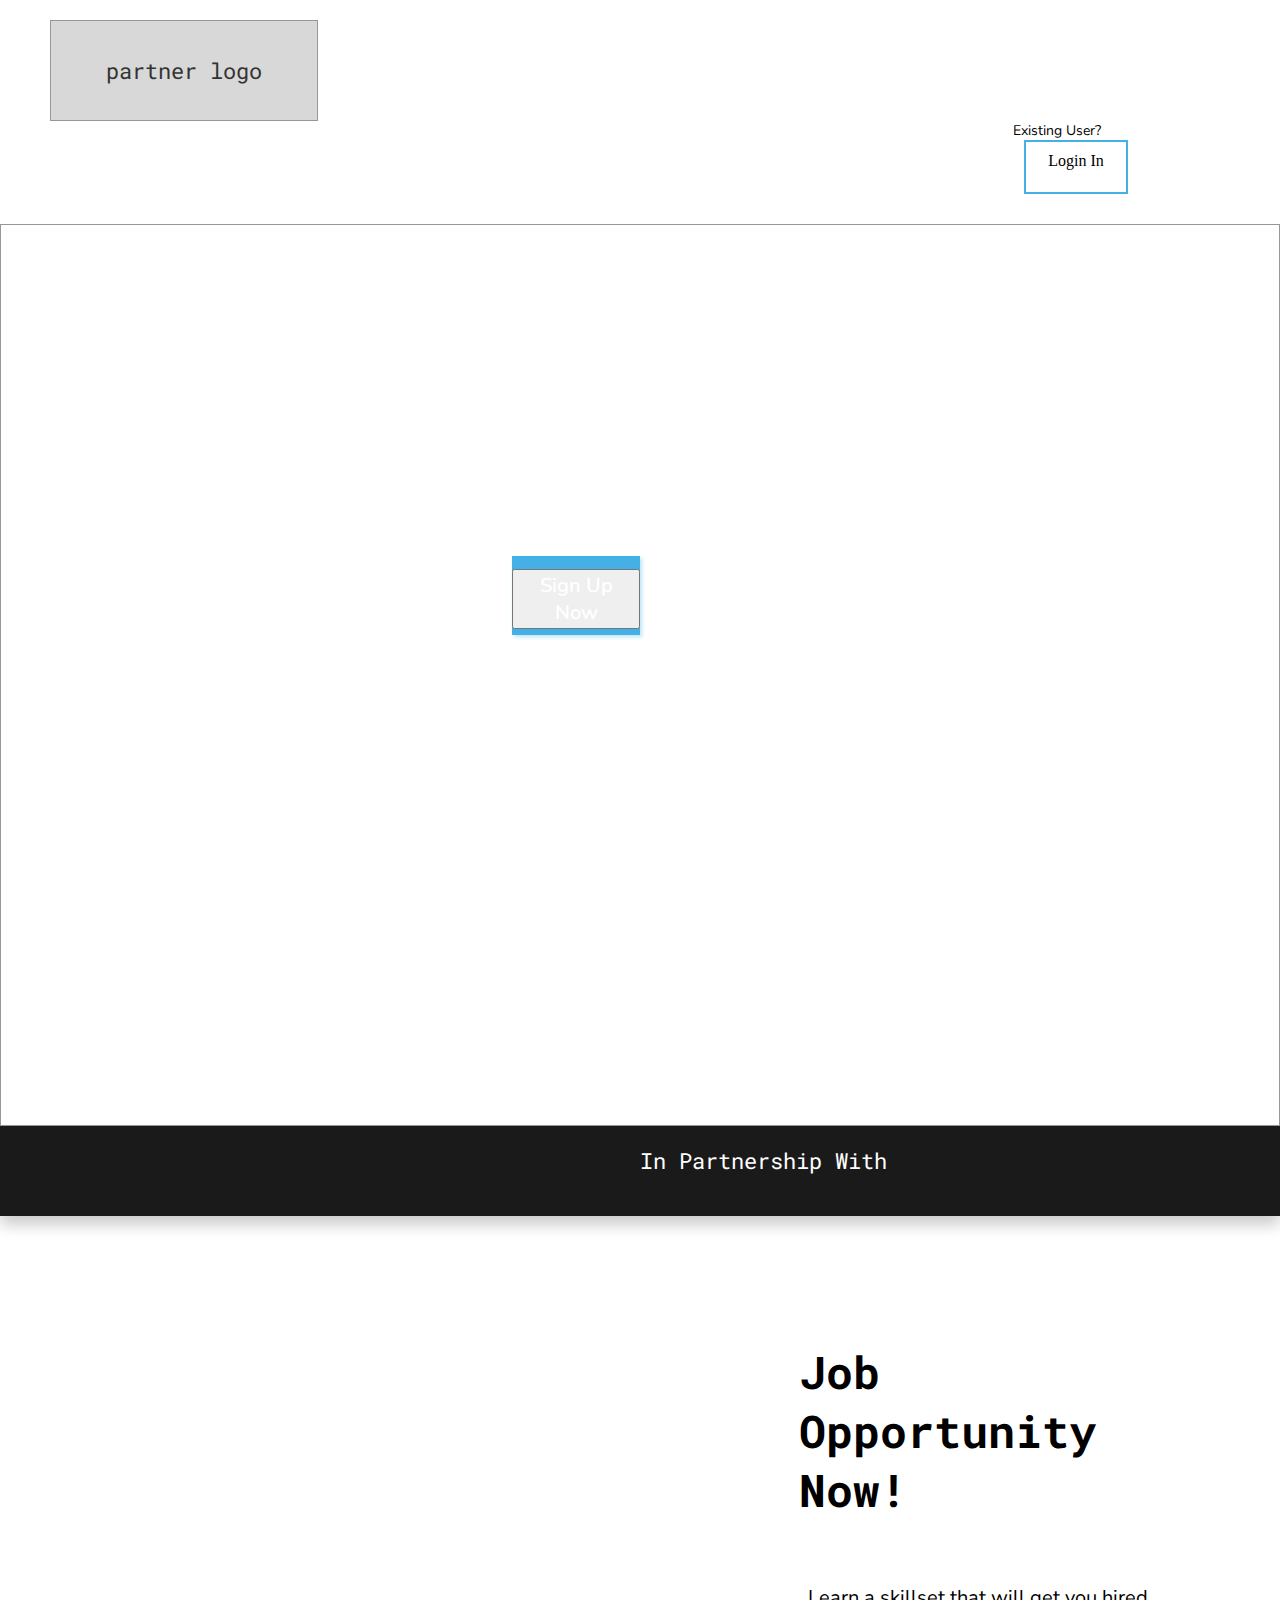
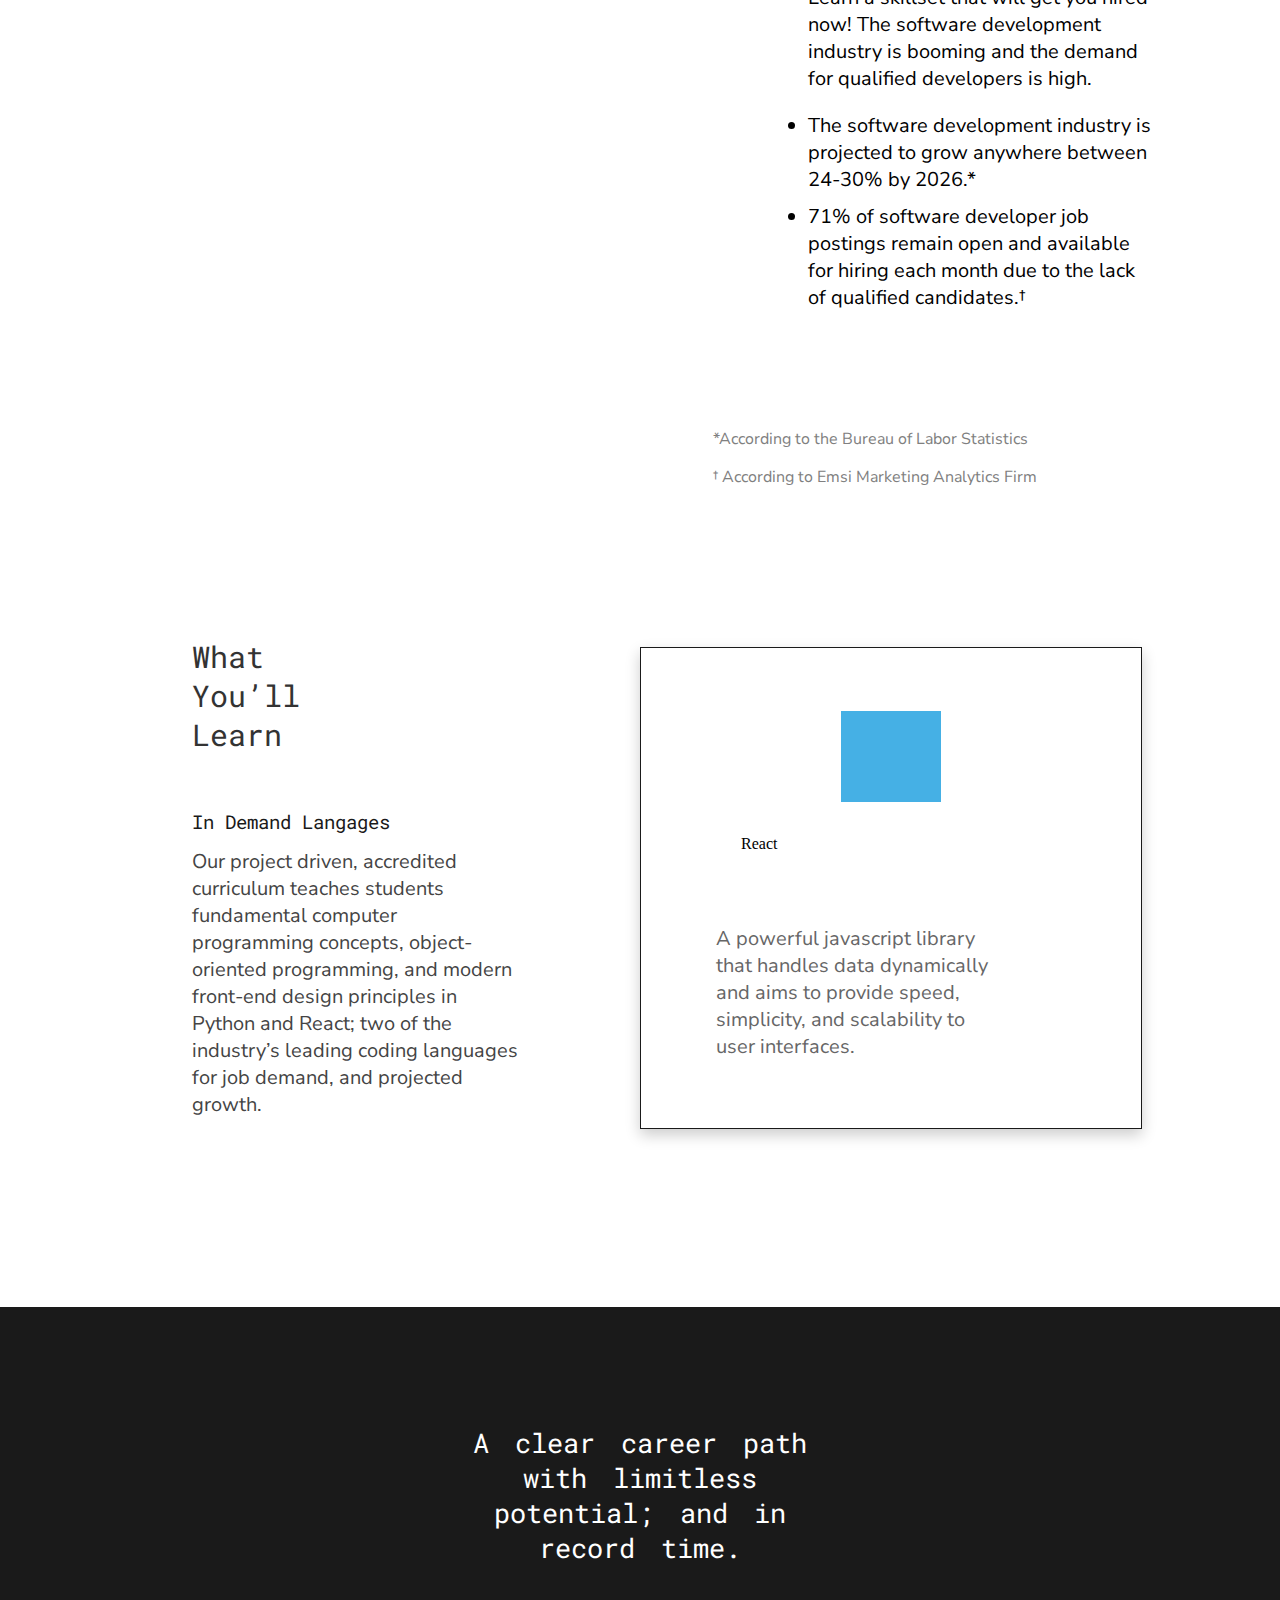
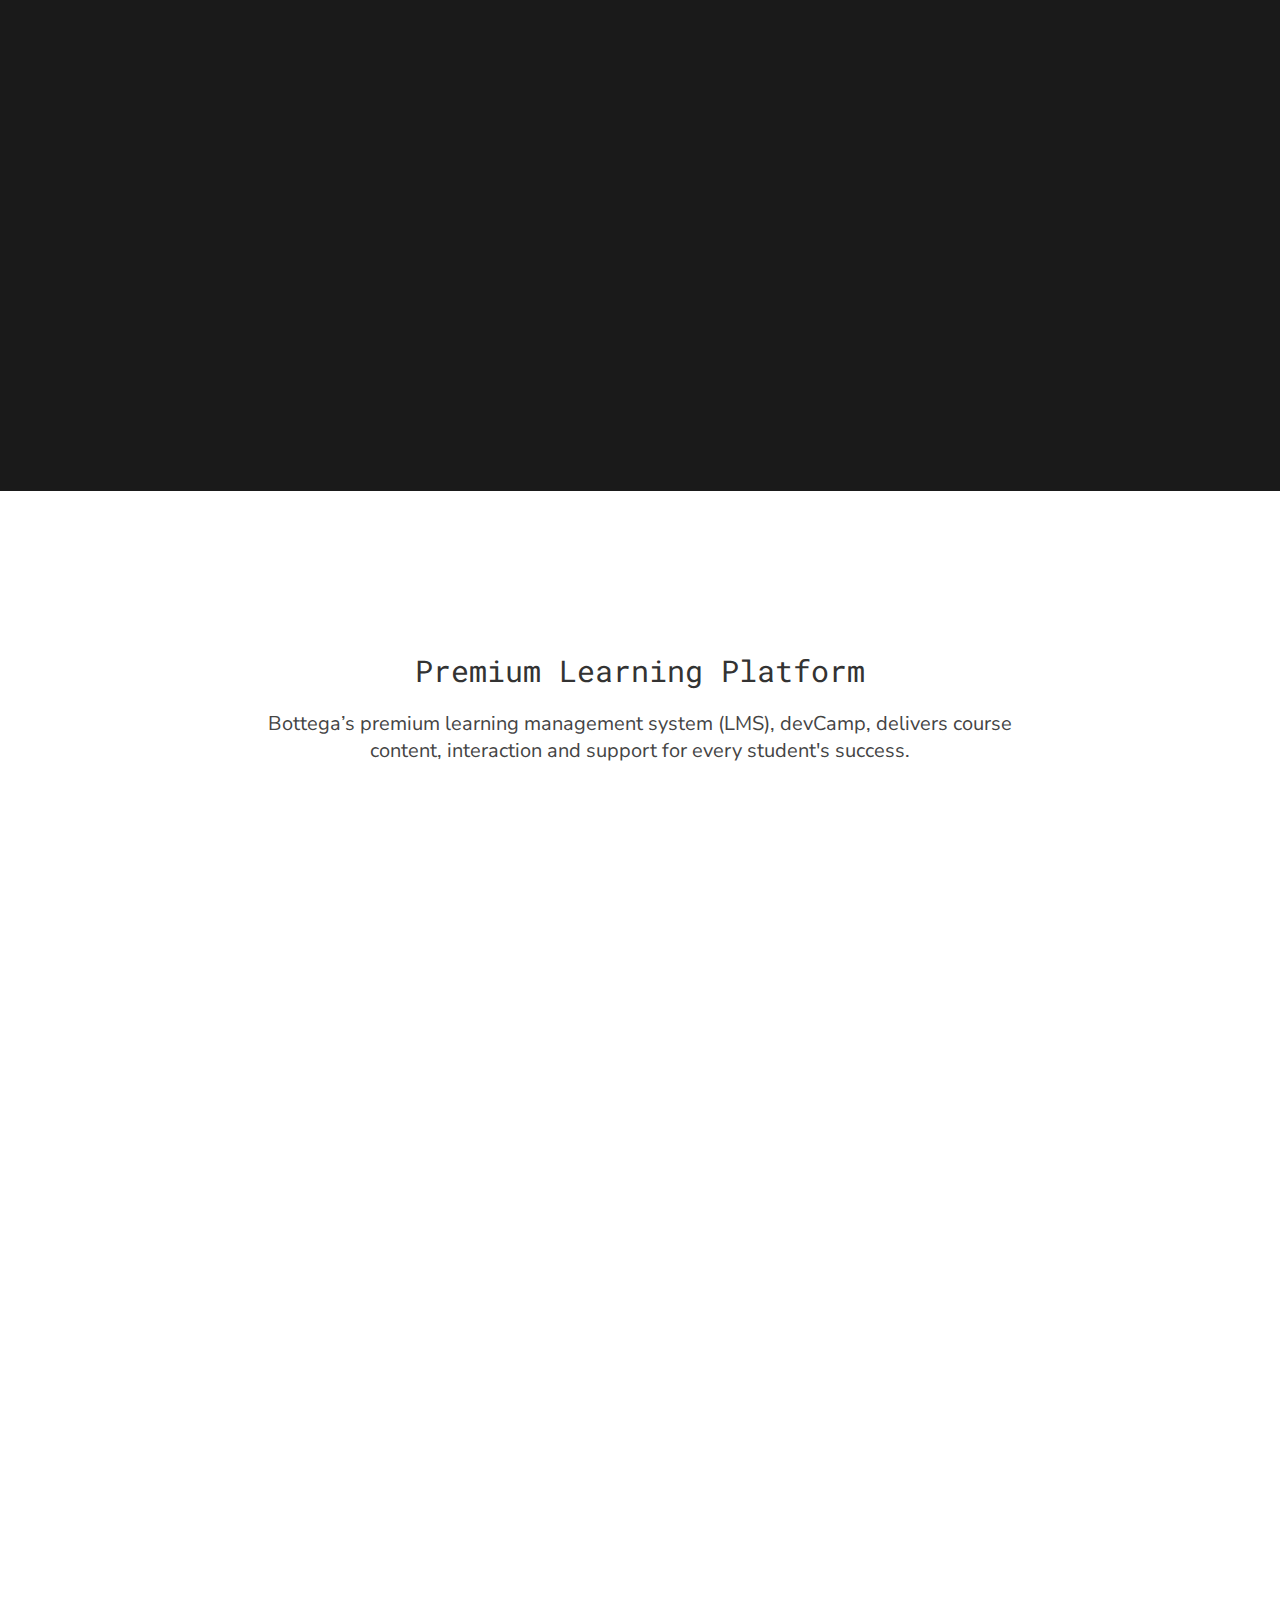
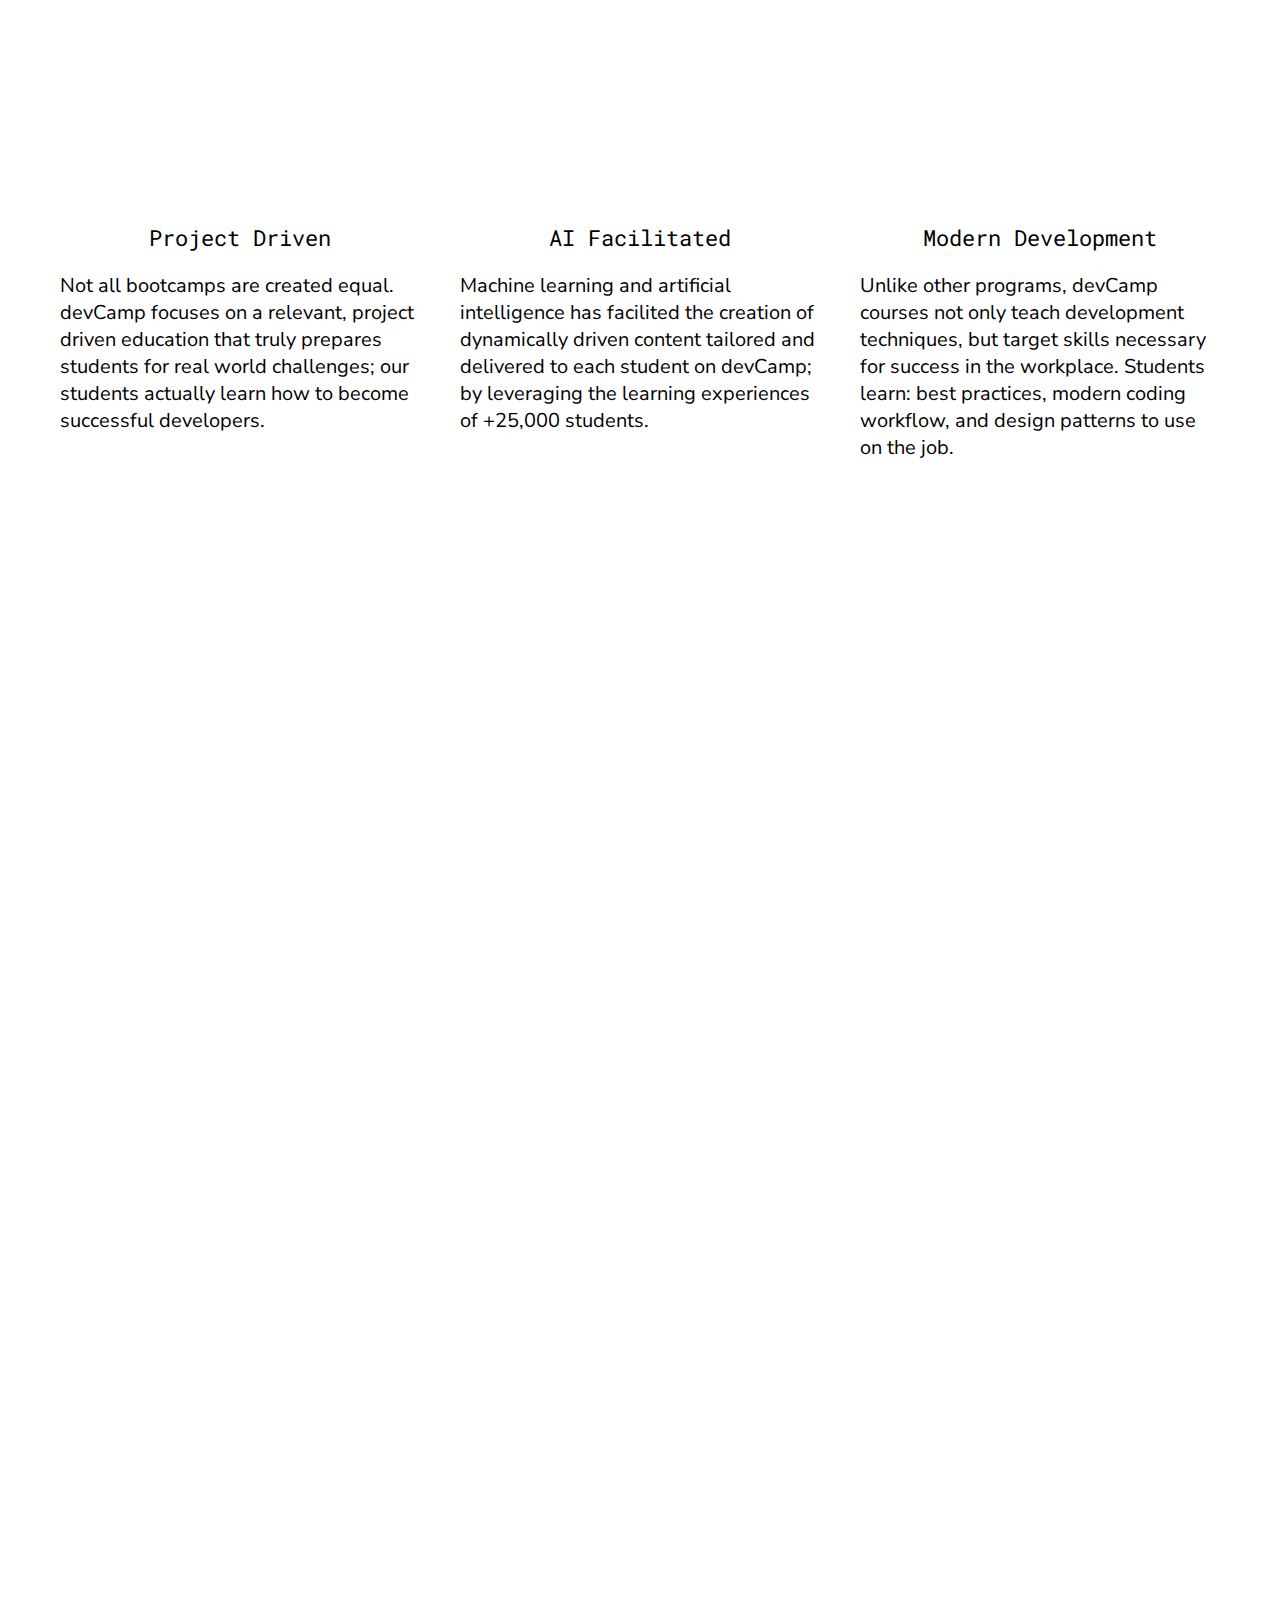
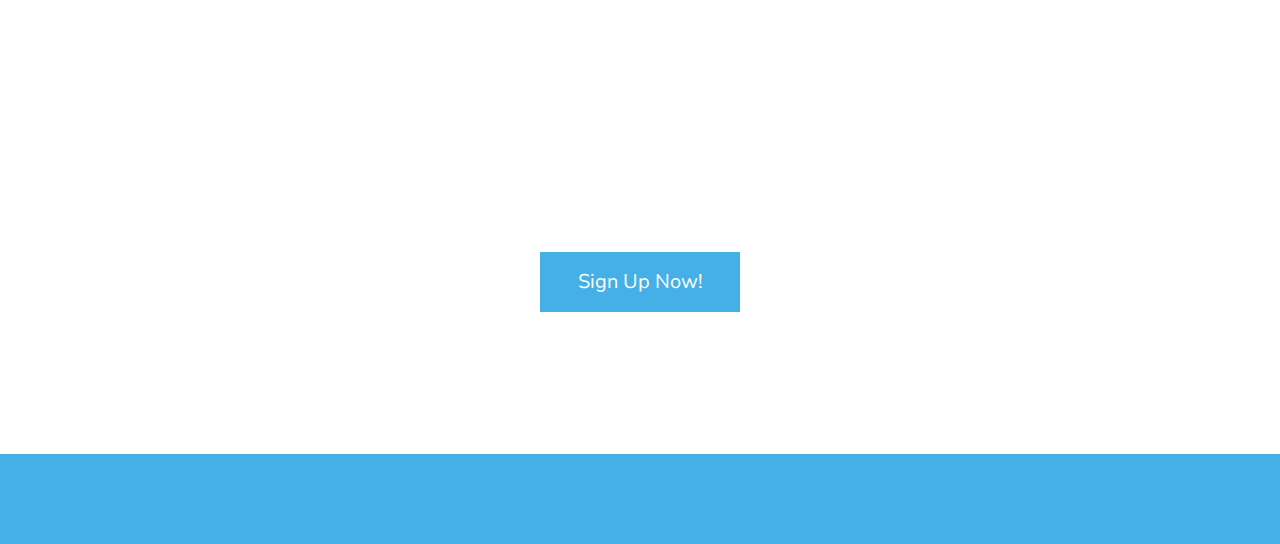
==== index.html @ 26ed8a85 "Refactored some css and styling" ====
<!DOCTYPE html>
<html>
	<head>
		<title>Its a static page boi</title>
		<meta charset="utf-8">
		<meta name="viewport" content="width=device-width, initial-scale=1.0">
		<link href="https://fonts.googleapis.com/css?family=Nunito+Sans|Roboto+Mono" rel="stylesheet">
		<link rel="stylesheet" type="text/css" href="landing-pg-styles.css">
		<link rel="stylesheet" type="text/css" href="slick/slick.css"/>
  	<link rel="stylesheet" type="text/css" href="slick/slick-theme.css"/>
  	<script src="https://ajax.googleapis.com/ajax/libs/jquery/3.3.1/jquery.min.js"></script>
  	<script src="jquery-3.3.1.min.js"></script>
	  <script type="text/javascript" src="slick/slick.min.js"></script>
	</head>

	<body>

		<div id="heading">
			<div class="partner-logo">
				<p>partner logo</p>
			</div>
			<div class="existing-user">
				Existing User?
			</div>
			<div class="rectangle-3-copy-7">
				<div class="login">
					Login In
				</div>
			</div>
		</div>
		
		<div id="rectangle-4">

				<div class="register-today-to-le">Register Today To Learn How To Code in Just 9 Weeks
					<div id="rectangle-3-copy-2">
						<button id="sign-up-now"><a href="#">Sign Up Now</a></button>
					</div>
				</div>

		</div>
		
		<div class="rectangle-4-copy">
			<div class="in-partnership-with">
				In Partnership With
			</div>
		</div>

		<div class="happy-worker-pexels-photo-9416">
			<div class="tables">
				<div id="job-opportinity">
					<h2>Job Opportunity Now!</h2>
				</div>
				<div class="table-text">
					<p>Learn a skillset that will get you hired now! The software development industry is booming and the demand for qualified developers is high. </p>
						<ul>
							<li>The software development industry is projected to grow anywhere between 24-30% by 2026.*</li>
							<li>71% of software developer job postings remain open and available for hiring each month due to the lack of qualified candidates.†</li>
						</ul>
				</div>  
			
			</div>
				<div class="according">
					<p>*According to the Bureau of Labor Statistics</p>
					<p>† According to Emsi Marketing Analytics Firm</p>
				</div>
			
		</div>

		<div class="what_you_learn">

			
			<div class="what_text">
					What You’ll Learn
			</div>
			<div class="demand_lang">
				In Demand Langages
			</div>
			<div class="project-driven">
					Our project driven, accredited curriculum teaches students fundamental 
					computer programming concepts, object-oriented programming, and modern 
					front-end design principles in Python and React; two of the industry’s 
					leading coding languages for job demand, and projected growth.
			</div>

			
			<div class="box">
			<div class="coding_lang">
				<div class="coding_logo">

				</div>
				<div class="lang">
					React
				</div>
				<div class="coding_paragraph">
						A powerful javascript library that handles data dynamically and aims to provide speed, 
						simplicity, and scalability to user interfaces.
				</div>

			</div>
			<div class="coding_lang">
					<div class="coding_logo">
	
					</div>
					<div class="lang">
						Python
					</div>
					<div class="coding_paragraph">
							A object-oriented programming language that empowers both novice and experienced
							 programmers to create a wide variety of applications.
					</div>
	
				</div>
		</div>

		<div class="black_box">
			<div class="clear_path">
					A clear career path with limitless potential; 
					and in record time.
			</div>

		</div>

		<div id="learning-platform">
			<div class="lp-headers">
				<header class="lp-main-header">Premium Learning Platform</header>
				<p class="lp-sub-header">Bottega’s premium learning management system (LMS), devCamp, delivers course content, interaction and support for every student's success.</p>
			</div>
		</div>

		<div id="info-cards">
			<div class="cards">
				<header class="card-header">Project Driven</header>
				<p class="card-text">Not all bootcamps are created equal. devCamp focuses on a relevant, project driven education that truly prepares students for real world challenges; our students actually learn how to become successful developers.</p>
			</div>
			<div class="cards">
				<header class="card-header">AI Facilitated</header>
				<p class="card-text">Machine learning and artificial intelligence has facilited the creation of dynamically driven content tailored and delivered to each student on devCamp; by leveraging the learning experiences of +25,000 students.</p>
			</div>
			<div class="cards">
				<header class="card-header">Modern Development</header>
				<p class="card-text">Unlike other programs, devCamp courses not only teach development techniques, but target skills necessary for success in the workplace. Students learn: best practices, modern coding workflow, and design patterns to use on the job.</p>
			</div>
		</div>

		<div class="profile-box">

			<div class="pr profile-1">
				<div class="overlay">
					<h3 class="name">Cherish Clark</h3>
					<span class="work">Solium</span>
					<p class="text">Hello world asdf asdf asdf asdf asdf asdf asdf asdf asdf asdf asdf asdf asdf asdf asdf asdf asdf asdf asdf asdf asdf asdf asdf asdf asdf asdf Hello world asdf asdf asdf asdf asdf asdf asdf asdf asdf asdf asdf asdf asdf asdf asdf asdf asdf asdf asdf asdf asdf asdf asdf asdf asdf asdf Hello world asdf asdf asdf asdf asdf asdf asdf asdf asdf asdf asdf asdf asdf asdf asdf asdf asdf asdf asdf asdf asdf asdf asdf asdf asdf asdf</p>
				</div>
			</div>
			<div class="pr profile-2">
				<div class="overlay">
					<h3 class="name">Cody Higgins</h3>
					<span class="work">liveops</span>
					<p class="text">Hello world asdf asdf asdf asdf asdf asdf asdf asdf asdf asdf asdf asdf asdf asdf asdf asdf asdf asdf asdf asdf asdf asdf asdf asdf asdf asdf</p>
				</div>
			</div>
			<div class="pr profile-3">
				<div class="overlay">
					<h3 class="name">Stephanie Pinion</h3>
					<span class="work">NUVI</span>
					<p class="text">Hello world asdf asdf asdf asdf asdf asdf asdf asdf asdf asdf asdf asdf asdf asdf asdf asdf asdf asdf asdf asdf asdf asdf asdf asdf asdf asdf</p>
				</div>
			</div>
			<div class="pr profile-4">
				<div class="overlay">
					<h3 class="name">Brian Anderson</h3>
					<span class="work">SkyWest</span>
					<p class="text">Hello world asdf asdf asdf asdf asdf asdf asdf asdf asdf asdf asdf asdf asdf asdf asdf asdf asdf asdf asdf asdf asdf asdf asdf asdf asdf asdf</p>
				</div>
			</div>

		</div>

		<div id="start-now">
			<div class="start-now-info">
				<h1 class="sn-header">Your Future Career In Software Development Starts Now!</h1>
				<button class="sign-up"><a href="#">Sign Up Now!</a></button>
			</div>
		</div>

		<div class="blue-bar"></div>

	<script src="javascript/slick.js"></script>
	<script src="javascript/carosel.js"></script>


	</body>
</html>
---- landing-pg-styles.css ----
html,
body {
	height: 100%;
	margin:0;
	padding:0;
}

.heading {
  align-content: center;
  margin-bottom: 100px;;
}

.partner-logo {
	padding-top: 13px;
	padding-bottom: 13px;
	margin-left: 50px;
	margin-top: 20px;
	width: 266px;
	border: 1px solid #979797;	
	background-color: #D8D8D8;
	color: #333333;	
	font-family: "Roboto Mono", monospace;
	font-size: 22px;
	text-align: center;
	vertical-align: middle;
}

#rectangle-4 {
	height: 100%;
  border: 1px solid #979797;
  background: url('assets/images/code-2558220.jpg');
  background-position: center;
  background-size: cover;
	text-align: center;
	max-width: 100%;
	background-size: 100% 100%;
}

.register-today-to-le {
  padding-top:10%;
  padding-bottom: 5%;
	color: #FFFFFF;
	font-family: "Roboto Mono", monospace;
	font-size: 43px;
  line-height: 57px;
}

#rectangle-3-copy-2 {
  height: 10%;
  width: 10%;
	background-color: #45B0E5;
  box-shadow: 2px 2px 4px 0 rgba(79,184,232,0.4);
  padding-top: 1%;
  color: white;
  margin-left: 40%;
  margin-top: 7%; 
}

#sign-up-now {

  margin-bottom:5%;
	color: #FFFFFF;
	font-family: "Nunito Sans", sans-serif;
	font-size: 20px;
	font-weight: 600;
	line-height: 27px;
}

.rectangle-3-copy-7 {
	height: 30px;
  border: 2px solid #45B0E5;
  margin-left:80%;
	text-align: center;
	padding: 10px;
	margin-bottom: 30px;
	max-width: 80px;

}

.existing-user {
	font-family: "Nunito Sans", sans-serif;
	font-size: 14px;
  line-height: 19px;
	text-align: right;
	margin-right: 14%;
}

.rectangle-4-copy {
	position: relative;
	height: 90px;
	width:100%;
	background-color: #1A1A1A;
	box-shadow: 0 9px 14px 0 rgba(0,0,0,0.2);
}

.in-partnership-with {
	position: absolute;
	height: 29px;
	max-width: 100%;
	left: 50%;
	color: #FFFFFF;
	font-family: "Roboto Mono", monospace;
	font-size: 22px;
	line-height: 29px;
	padding-top: 20px;
}


.happy-worker-pexels-photo-9416 {
	position: relative;
	background: url("assets/images/Happy-worker_flipped.jpg") ;
	height: 888px;
	max-width: 100%;
	background-size: 100% 100%;
}

.tables {
  position: absolute;
	top: 10%;
	left: 60%;
	height: 299px;
	max-width: 30%;
}

.tables p {
	padding-left: 40px;
}

#job-opportinity {
	font-family: "Roboto Mono", monospace;
	font-size: 30px;
	text-align: left;
	padding-bottom: 2%;
	padding-left: 8%;
}

.table-text {
	font-family: "Nunito Sans", sans-serif;
	font-size: 20px;
}

.table-text li {
	padding-bottom: 10px;
}

.according {
	position: absolute;
	bottom: 0%;
	right: 19%;
}

.according p {
	color: #808080;
	font-family: "Nunito Sans", sans-serif;
}

.what_you_learn {
	height: 888px;
}

.what_text {
	position: relative;
	left: 15%;
	top: 15%;
	height: 39px;
	max-width: 15%;
	color: #333333;
	font-family: "Roboto Mono", monospace;
	font-size: 30px;
	line-height: 39px;
	text-align: left;
}

.demand_lang {
	position: relative;
	left: 15%;
	top: 30%;
	height: 39px;
	width: 307px;
	color: #1A1A1A;
	font-family: "Roboto Mono", monospace;
	font-size: 19px;
	line-height: 25px;
}

.project-driven {
	position: relative;
	left: 15%;
	top: 30%;
	text-align: left;
	height: 243px;
	width: 330px;
	color: #444444;
	font-family: "Nunito Sans", sans-serif;
	font-size: 20px;
	line-height: 27px;
}

.box {
	max-width: 200px;
}

.box {
	position: relative;
	left: 50%;
	bottom: 20%;
}

.coding_lang {
	height: 480px;
	width: 500px !important ;
	border: 1px solid #1A1A1A;
	box-shadow: 0 6px 14px 0 rgba(0,0,0,0.2);
}

.coding_logo {
	position: relative;
	top:13%;
	height: 91px;
	width: 100px;
	margin:auto;
	background-color: #45B0E5;
}

.lang {
	position: relative;
	top: 20%;
	left: 20%;
}

.coding_paragraph {
	position: relative;
	top: 35%;
	left: 15%;
	height: 135px;
	width: 292px;
	color: #666666;
	font-family: "Nunito Sans", sans-serif;
	font-size: 20px;
	line-height: 27px;
}

.black_box {
	height: 784px;
	max-width: 100%;
	background-color: #1A1A1A;
}

.clear_path {
	position: relative;
	top: 15%;
	word-spacing: 10px;
	height: 70px;
	width: 30%;
	color: #FFFFFF;
	font-family: "Roboto Mono", monospace;
	font-size: 27px;
	line-height: 35px;
	text-align: center;
	margin: auto;
}

#learning-platform {
	position: relative;
	height: 1152px;
	width: 100%; 
	background: url("assets/images/lms-bottega.jpg");
	background-position: center;
	background-size: cover;
}

.lp-headers {
	padding-top: 160px;
	text-align: center;
}

.lp-main-header {
	color: #333333;
	font-family: "Roboto Mono", monospace;
	font-size: 30px;
	line-height: 39px;
}

.lp-sub-header {
	margin-right: 18%;
	margin-left: 18%;
	color: #444444;
	font-family: "Nunito Sans", sans-serif;
	font-size: 20px;
	line-height: 27px;
}

#info-cards {
	padding-top: 160px;
	padding-bottom: 160px;
	width: 100%;
	display: flex;
  flex-wrap: wrap;
  justify-content: center;
 	align-items: center;
}

.cards {
	float: left;
	height: 162px;
	width: 360px;
	margin: 20px 20px 20px 20px;
}

.card-header {
	font-size: 22px;
	font-family: "Roboto Mono", monospace;
	text-align: center;
}

.card-text {
	font-size: 20px;
	font-family: "Nunito Sans", sans-serif;
}

.slick-slide {
	margin-right: 20px;
	margin-left: 20px;
}

.profile-box {
	display: flex;
  flex-wrap: wrap;
  justify-content: center;
  align-items: center;
	margin-right: 3%;
	margin-left: 3%;
	margin-top: 20px;
	margin-bottom: 300px;
}

.pr
.pr * {
	box-sizing: border-box;
}

.pr {
	position: relative;
	display: inline-block;
	overflow: hidden;
	max-width: 380px !important;
	height: 460px;
}

.pr
.profile-1
.profile-2
.profile-3
.profile-4
.profile-5
.profile-6
.profile-7 {
	max-width: 100%;
}

.pr .overlay {
	opacity: 0;
	position: absolute;
	top: 0;
	left: 0;
	right: 0;
	bottom: 0;
	width: 100%;
	height: 100%;
	background: rgba(0, 0, 0, 0.6);
	color: #fff;
	padding: 15px;
	-moz-transition: all 0.4s ease-in-out 0s;
	-webkit-transition: all 0.4s ease-in-out 0s;
	-ms-transition: all 0.4s ease-in-out 0s;
	transition: all 0.4s ease-in-out 0s;
}

.pr:hover .overlay,
.pr.active .overlay {
	opacity: 1;
}

.pr .name {
	font-family: "Roboto Mono", monospace;
	display: inline-block;
	position: absolute;
	top: 5%;
	left: 28%;
	-moz-transform: translate(-50%, -50%);
	-webkit-transform: translate(-50%, -50%);
	-ms-transform: translate(-50%, -50%);
	transform: translate(-50%, -50%);
}

.pr .work {
	font-family: "Nunito Sans", sans-serif;
	text-align: left;
	color: #dbdbdb;
	font-size: 17px;
	display: inline-block;
	position: absolute;
	top: 13%;
	margin-left: 17%;
	-moz-transform: translate(-50%, -50%);
	-webkit-transform: translate(-50%, -50%);
	-ms-transform: translate(-50%, -50%);
	transform: translate(-50%, -50%);
}

.pr .text {
	font-family: "Nunito Sans", sans-serif;
	text-align: left;
	font-size: 15px;
	display: inline-block;
	position: absolute;
	top: 50%;
	left: 45%;
	-moz-transform: translate(-50%, -50%);
	-webkit-transform: translate(-50%, -50%);
	-ms-transform: translate(-50%, -50%);
	transform: translate(-50%, -50%);
}

.profile-1 {
	background: url("assets/images/Cherish-Clark.jpg");
	background-size: cover;
	background-position: center;
	background-repeat: no-repeat;
}

.profile-2 {
	background: url("assets/images/Cody-Higgins.jpg");
	background-size: cover;
	background-position: center;
	background-repeat: no-repeat;
}

.profile-3 {
	background: url("assets/images/Stephanie.jpg");
	background-size: cover;
	background-position: center;
	background-repeat: no-repeat;
}

.profile-4 {
	background: url("assets/images/Brian-Anderson.jpg");
	background-size: cover;
	background-position: center;
	background-repeat: no-repeat;
}

#start-now {
	position: relative;
	width: 100%;
	height: 705px;
	background: url("assets/images/emile-perron-190221.jpg");
	background-size: cover;
	background-position: center;
}

#start-now {
	text-align: center;
}

.start-now-info {
	padding-top: 184px;
	color: white;
}

.sn-header {
	font-family: "Roboto Mono", monospace;
	font-size: 43px;
	word-spacing: 10px;
	margin-right: 21%;
	margin-left: 21%;
}

button.sign-up {
	width: 200px;
	height: 60px;
	margin-top: 90px;
	background-color: #45B0E5;
	border: none;
}

button a {
	font-family: "Nunito Sans", sans-serif;
	color: white;
	font-size: 20px;
	text-decoration: none;
}

.blue-bar {
	position: relative;
	bottom: 0;
	width: 100%;
	padding-top: 45px;
	padding-bottom: 45px;
	background-color: #45B0E5;
}
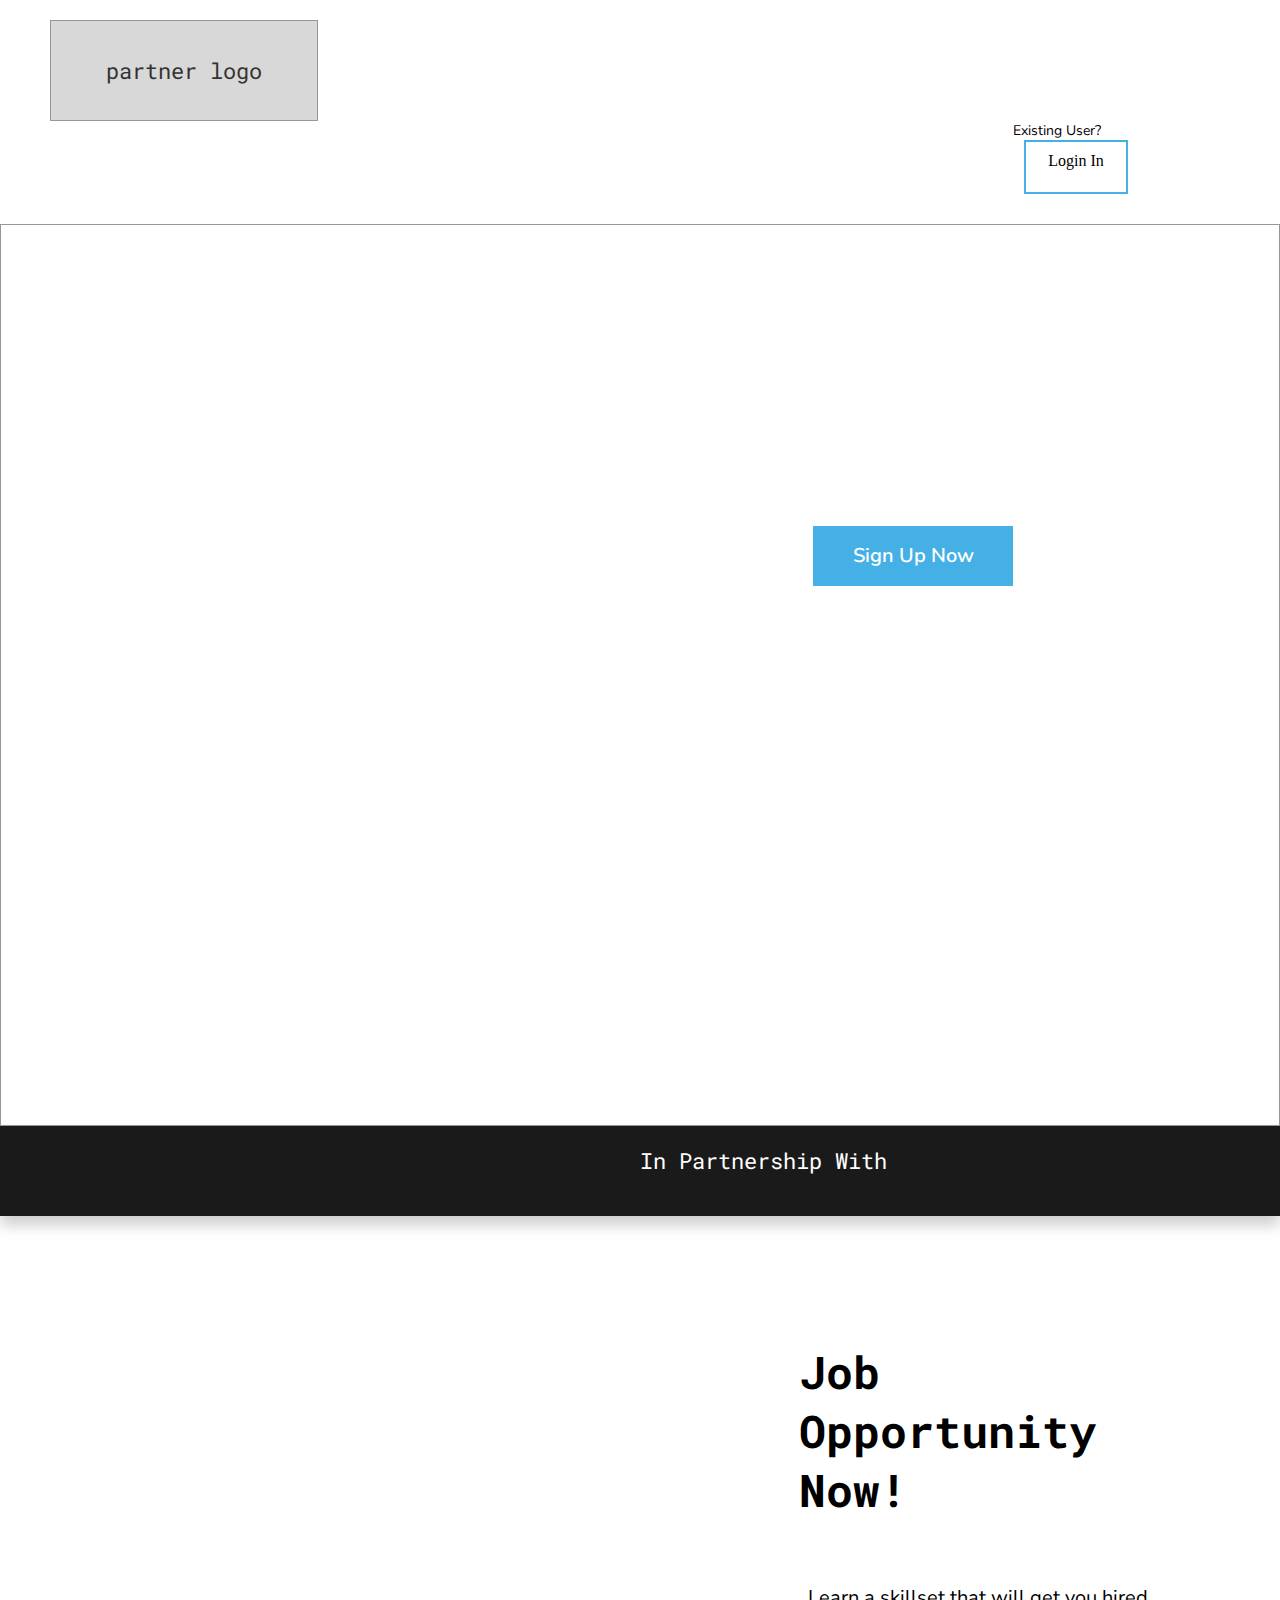
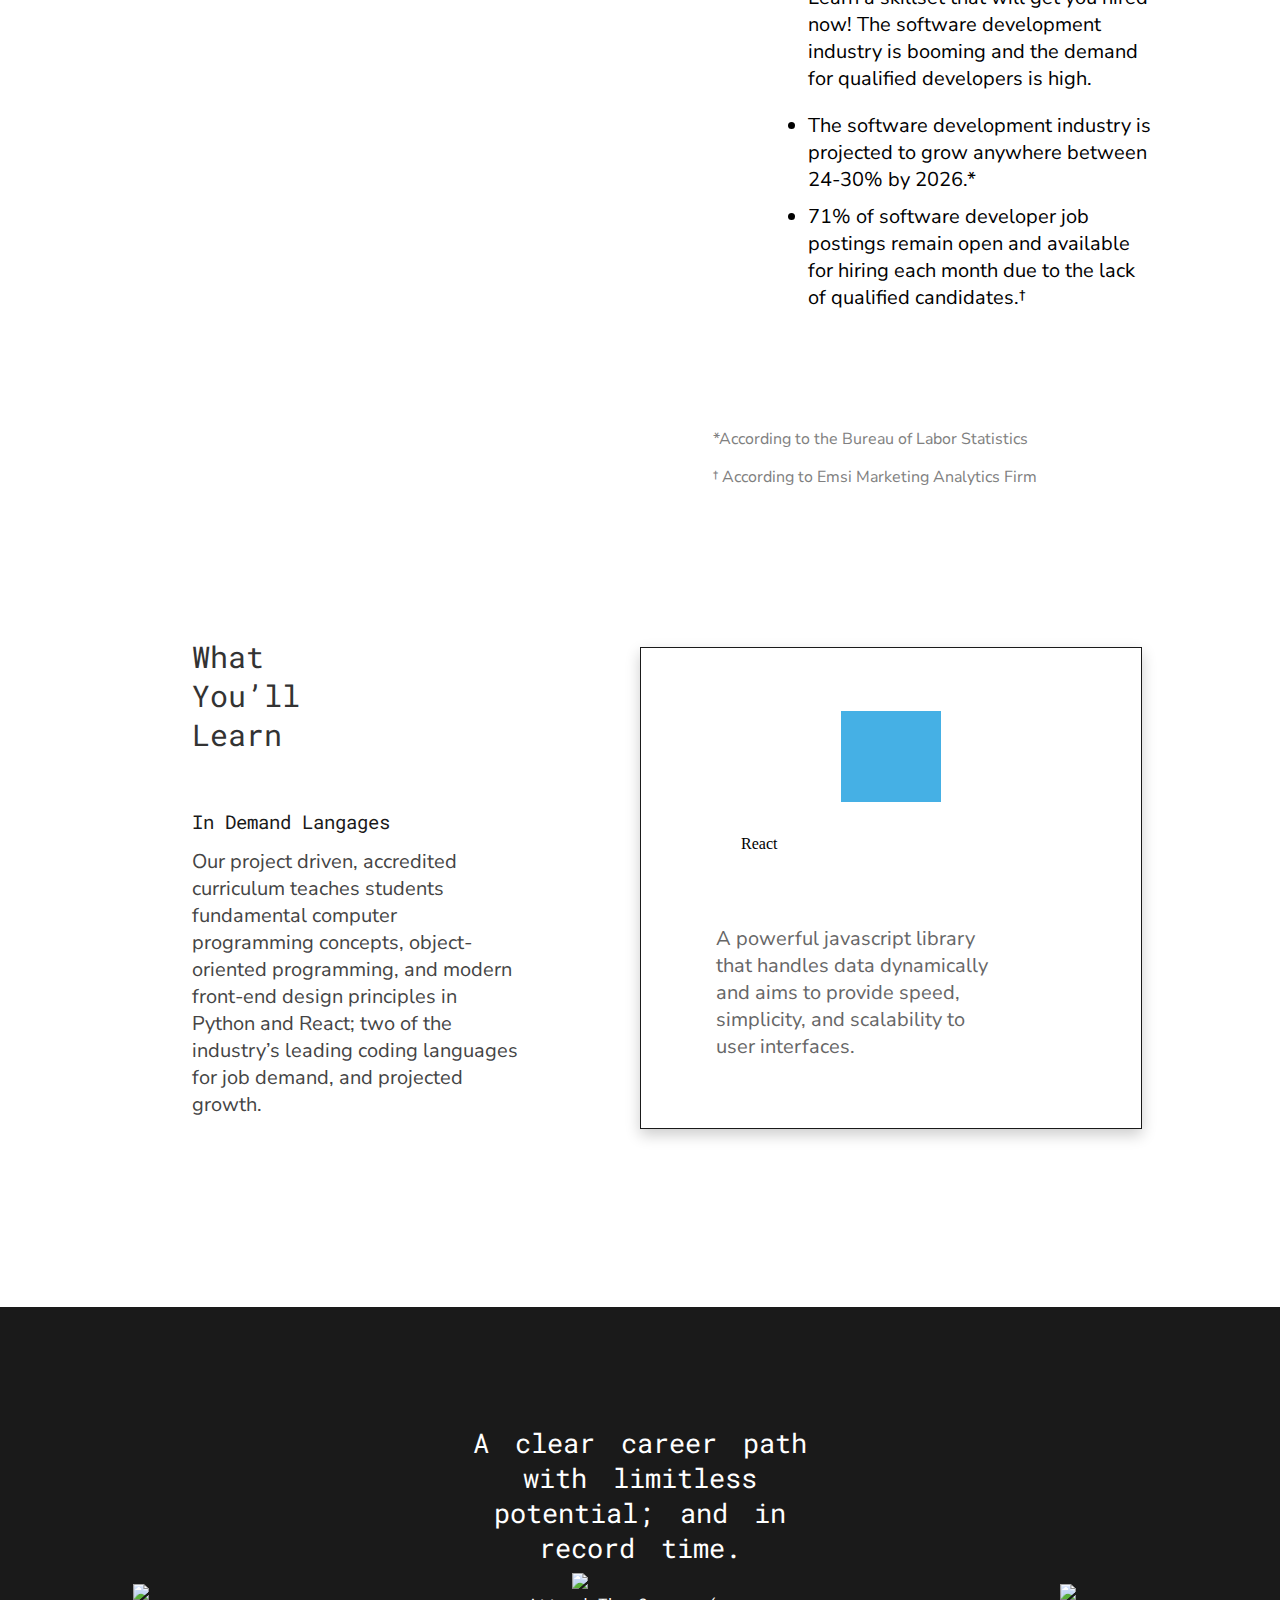
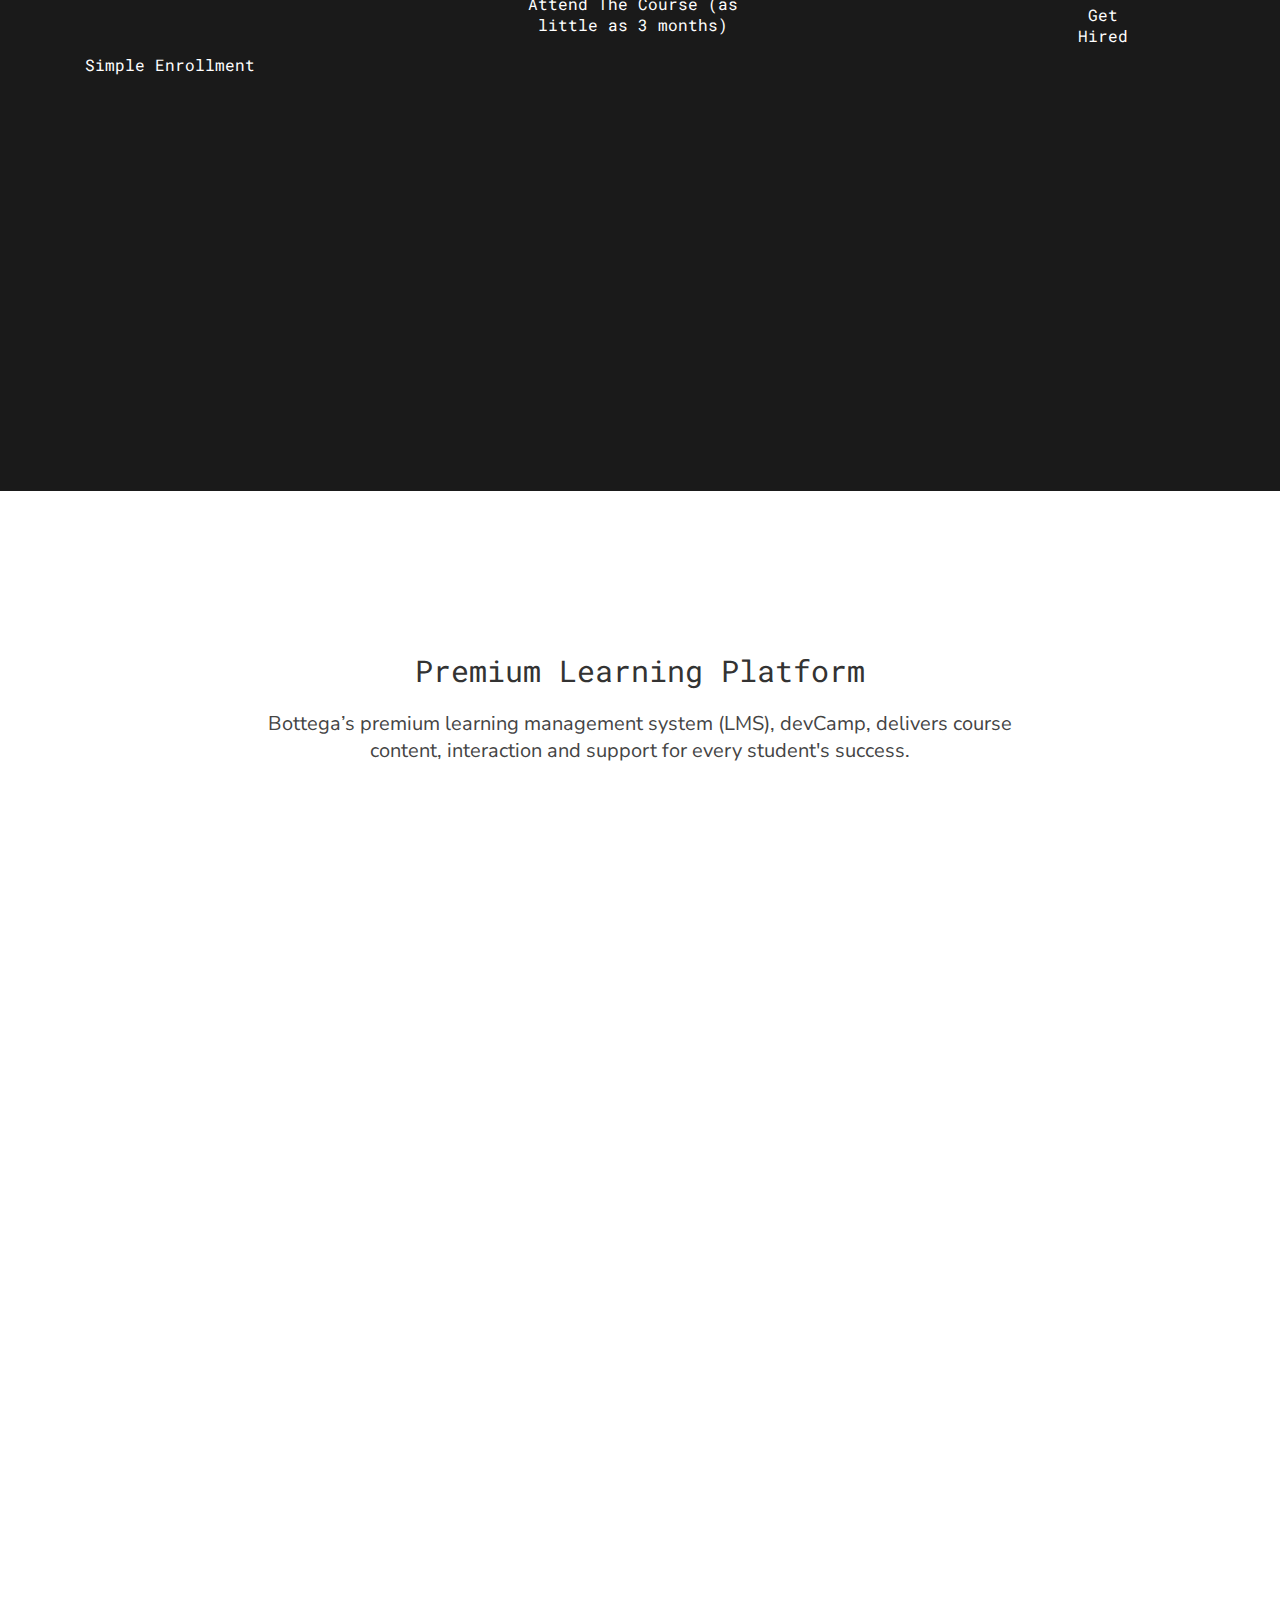
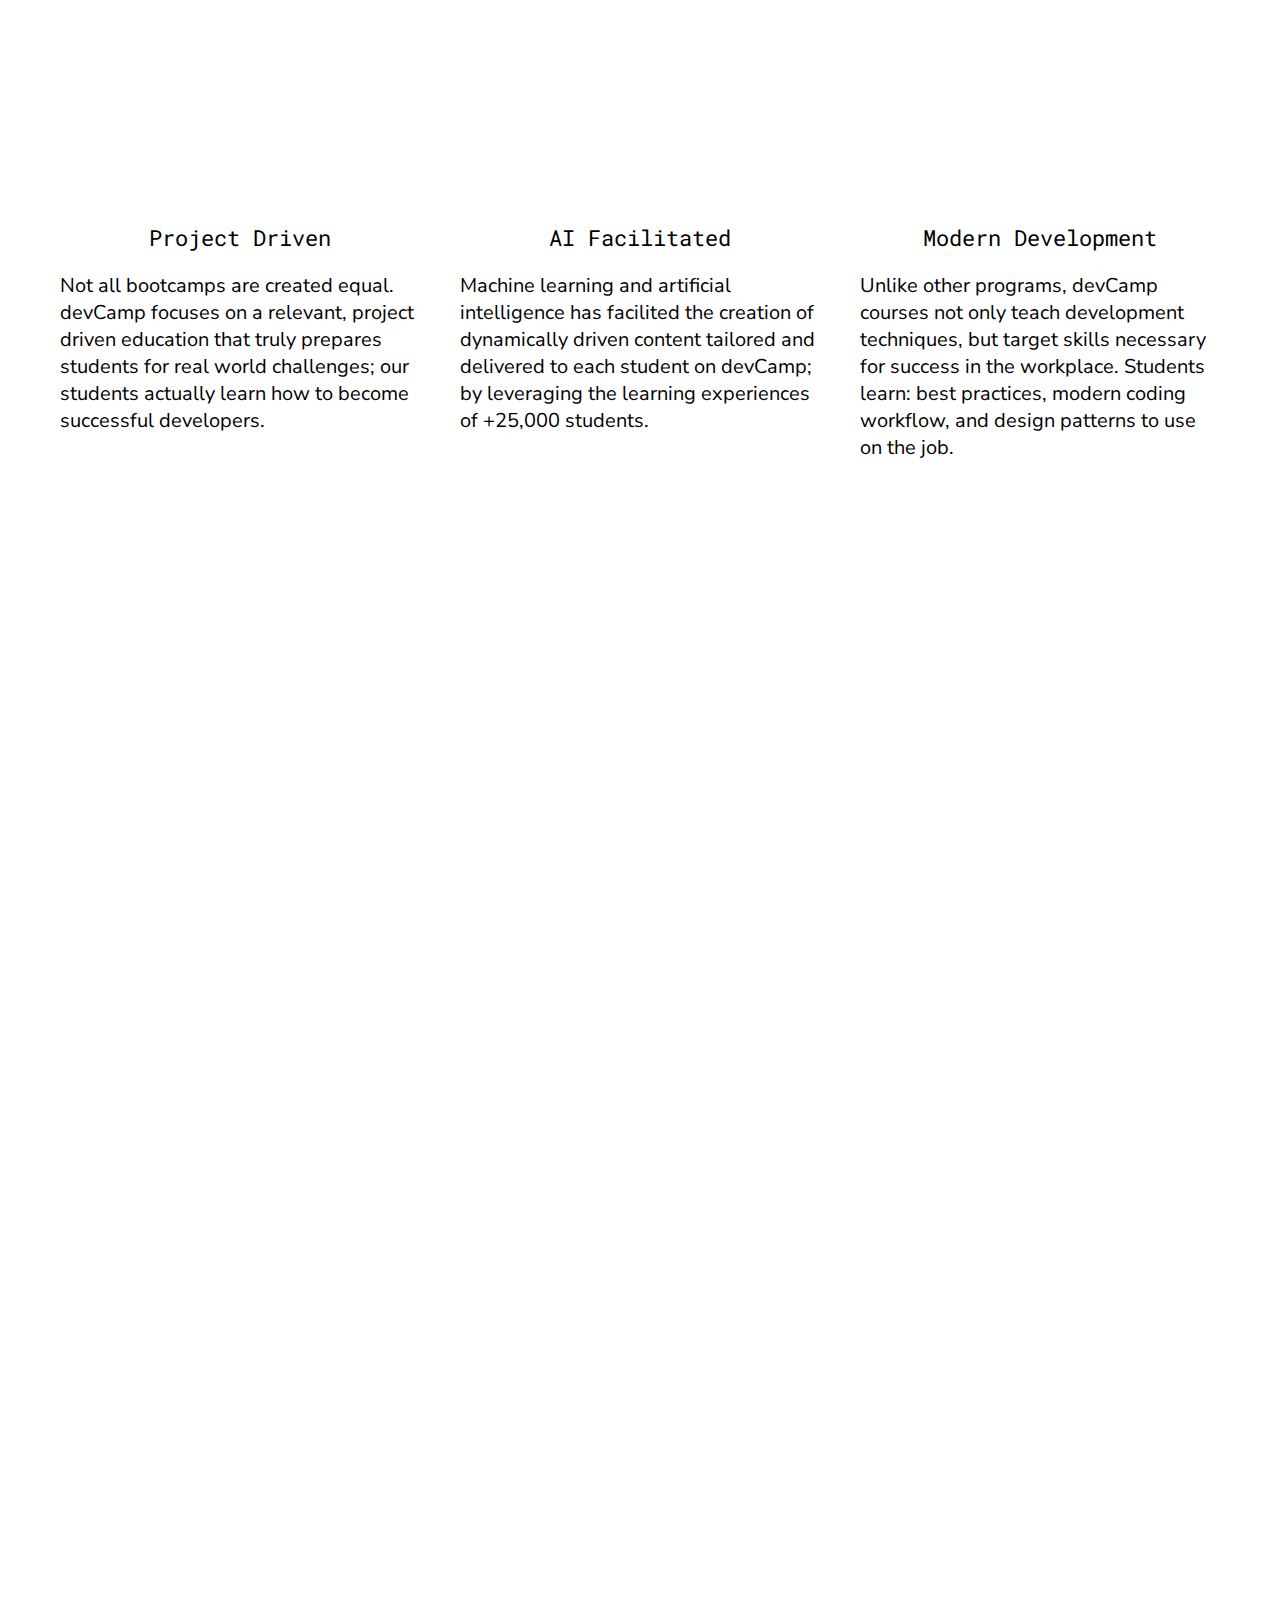
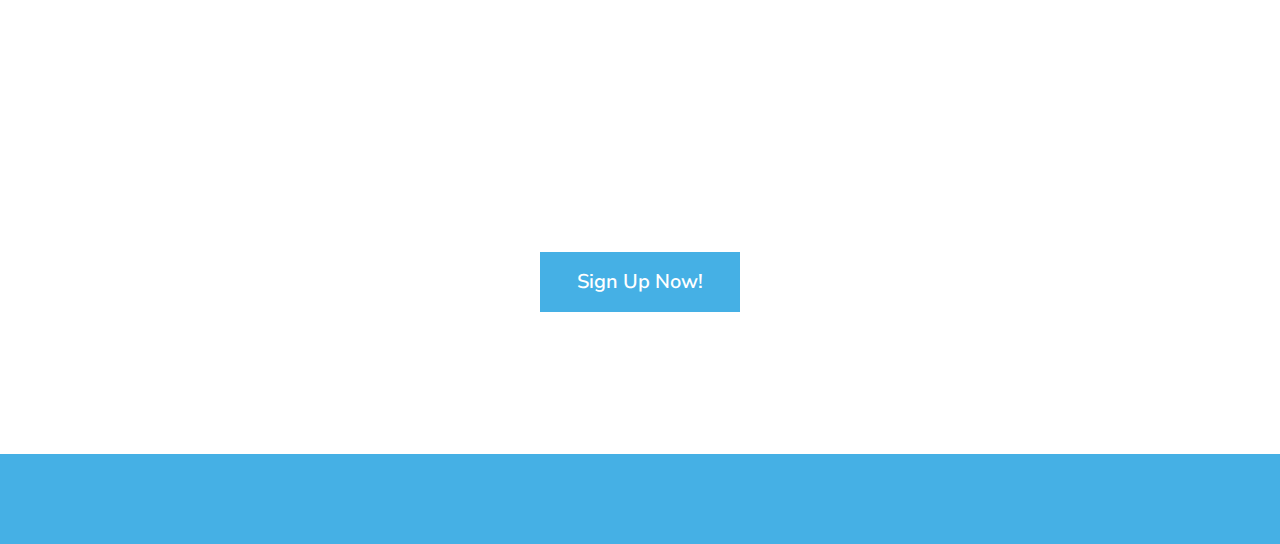
==== commit 3995fd35: "Fixed some styling in the second header" ====
--- a/index.html
+++ b/index.html
@@ -30,13 +30,9 @@
 		</div>
 		
 		<div id="rectangle-4">
-
-				<div class="register-today-to-le">Register Today To Learn How To Code in Just 9 Weeks
-					<div id="rectangle-3-copy-2">
-						<button id="sign-up-now"><a href="#">Sign Up Now</a></button>
-					</div>
-				</div>
-
+			<div class="register-today-to-le">Register Today To Learn How To Code in Just 9 Weeks
+				<button class="sign-up-now"><a href="#">Sign Up Now</a></button>
+			</div>
 		</div>
 		
 		<div class="rectangle-4-copy">
@@ -118,6 +114,27 @@
 					and in record time.
 			</div>
 
+			<div class="logos">
+				<div class="logo_one">
+					<img src="assets/icons/Page 1 Copy 2.png">
+					<div class="logo_text_one">
+							Simple Enrollment 
+					</div>
+				</div>
+				<div class="logo_two">
+						<img src="assets/icons/Fill 1 Copy.png">
+						<div class="logo_text_two">
+								Attend The Course (as little as 3 months)
+						</div>
+				</div>
+				<div class="logo_three">
+						<img src="assets/icons/Page 1 Copy.png">
+						<div class="logo_text_three">
+								Get Hired
+						</div>
+				</div>
+			</div>
+
 		</div>
 
 		<div id="learning-platform">
--- a/landing-pg-styles.css
+++ b/landing-pg-styles.css
@@ -25,6 +25,24 @@
 	vertical-align: middle;
 }
 
+.rectangle-3-copy-7 {
+	height: 30px;
+  border: 2px solid #45B0E5;
+  margin-left:80%;
+	text-align: center;
+	padding: 10px;
+	margin-bottom: 30px;
+	max-width: 80px;
+}
+
+.existing-user {
+	font-family: "Nunito Sans", sans-serif;
+	font-size: 14px;
+  line-height: 19px;
+	text-align: right;
+	margin-right: 14%;
+}
+
 #rectangle-4 {
 	height: 100%;
   border: 1px solid #979797;
@@ -38,51 +56,28 @@
 
 .register-today-to-le {
   padding-top:10%;
-  padding-bottom: 5%;
 	color: #FFFFFF;
 	font-family: "Roboto Mono", monospace;
 	font-size: 43px;
-  line-height: 57px;
-}
-
-#rectangle-3-copy-2 {
-  height: 10%;
-  width: 10%;
+	margin-right: 15%;
+	margin-left: 15%;
+}
+
+button.sign-up-now {
+	width: 200px;
+	height: 60px;
 	background-color: #45B0E5;
-  box-shadow: 2px 2px 4px 0 rgba(79,184,232,0.4);
-  padding-top: 1%;
-  color: white;
-  margin-left: 40%;
-  margin-top: 7%; 
-}
-
-#sign-up-now {
-
-  margin-bottom:5%;
+	border: none;
+  margin-top: 116px;
+}
+
+button,
+a,
+.sign-up-now {
 	color: #FFFFFF;
 	font-family: "Nunito Sans", sans-serif;
 	font-size: 20px;
 	font-weight: 600;
-	line-height: 27px;
-}
-
-.rectangle-3-copy-7 {
-	height: 30px;
-  border: 2px solid #45B0E5;
-  margin-left:80%;
-	text-align: center;
-	padding: 10px;
-	margin-bottom: 30px;
-	max-width: 80px;
-
-}
-
-.existing-user {
-	font-family: "Nunito Sans", sans-serif;
-	font-size: 14px;
-  line-height: 19px;
-	text-align: right;
-	margin-right: 14%;
 }
 
 .rectangle-4-copy {
@@ -258,6 +253,50 @@
 	line-height: 35px;
 	text-align: center;
 	margin: auto;
+}
+
+.logos {
+	position: relative;
+	display: flex;
+	flex-wrap: wrap;
+	justify-content: space-around;
+	align-items: center;
+	top: 25%;
+}
+
+.logo_text_one {
+	height: 21px;
+	width: 173px;
+	color: #FFFFFF;
+	font-family: "Roboto Mono";
+	font-size: 16px;
+	line-height: 21px;
+	position: relative;
+	left: -50px;
+	text-align: center;
+	top: 50px;
+}
+
+.logo_text_two {
+	position: relative;
+	left: -50px;
+	height: 42px;
+	width: 221px;
+	color: #FFFFFF;
+	font-family: "Roboto Mono";
+	font-size: 16px;
+	line-height: 21px;
+	text-align: center;
+}
+
+.logo_text_three {
+	height: 21px;
+	width: 87px;
+	color: #FFFFFF;
+	font-family: "Roboto Mono";
+	font-size: 16px;
+	line-height: 21px;
+	text-align: center;
 }
 
 #learning-platform {
@@ -484,7 +523,9 @@
 	border: none;
 }
 
-button a {
+button,
+a,
+.sign-up {
 	font-family: "Nunito Sans", sans-serif;
 	color: white;
 	font-size: 20px;
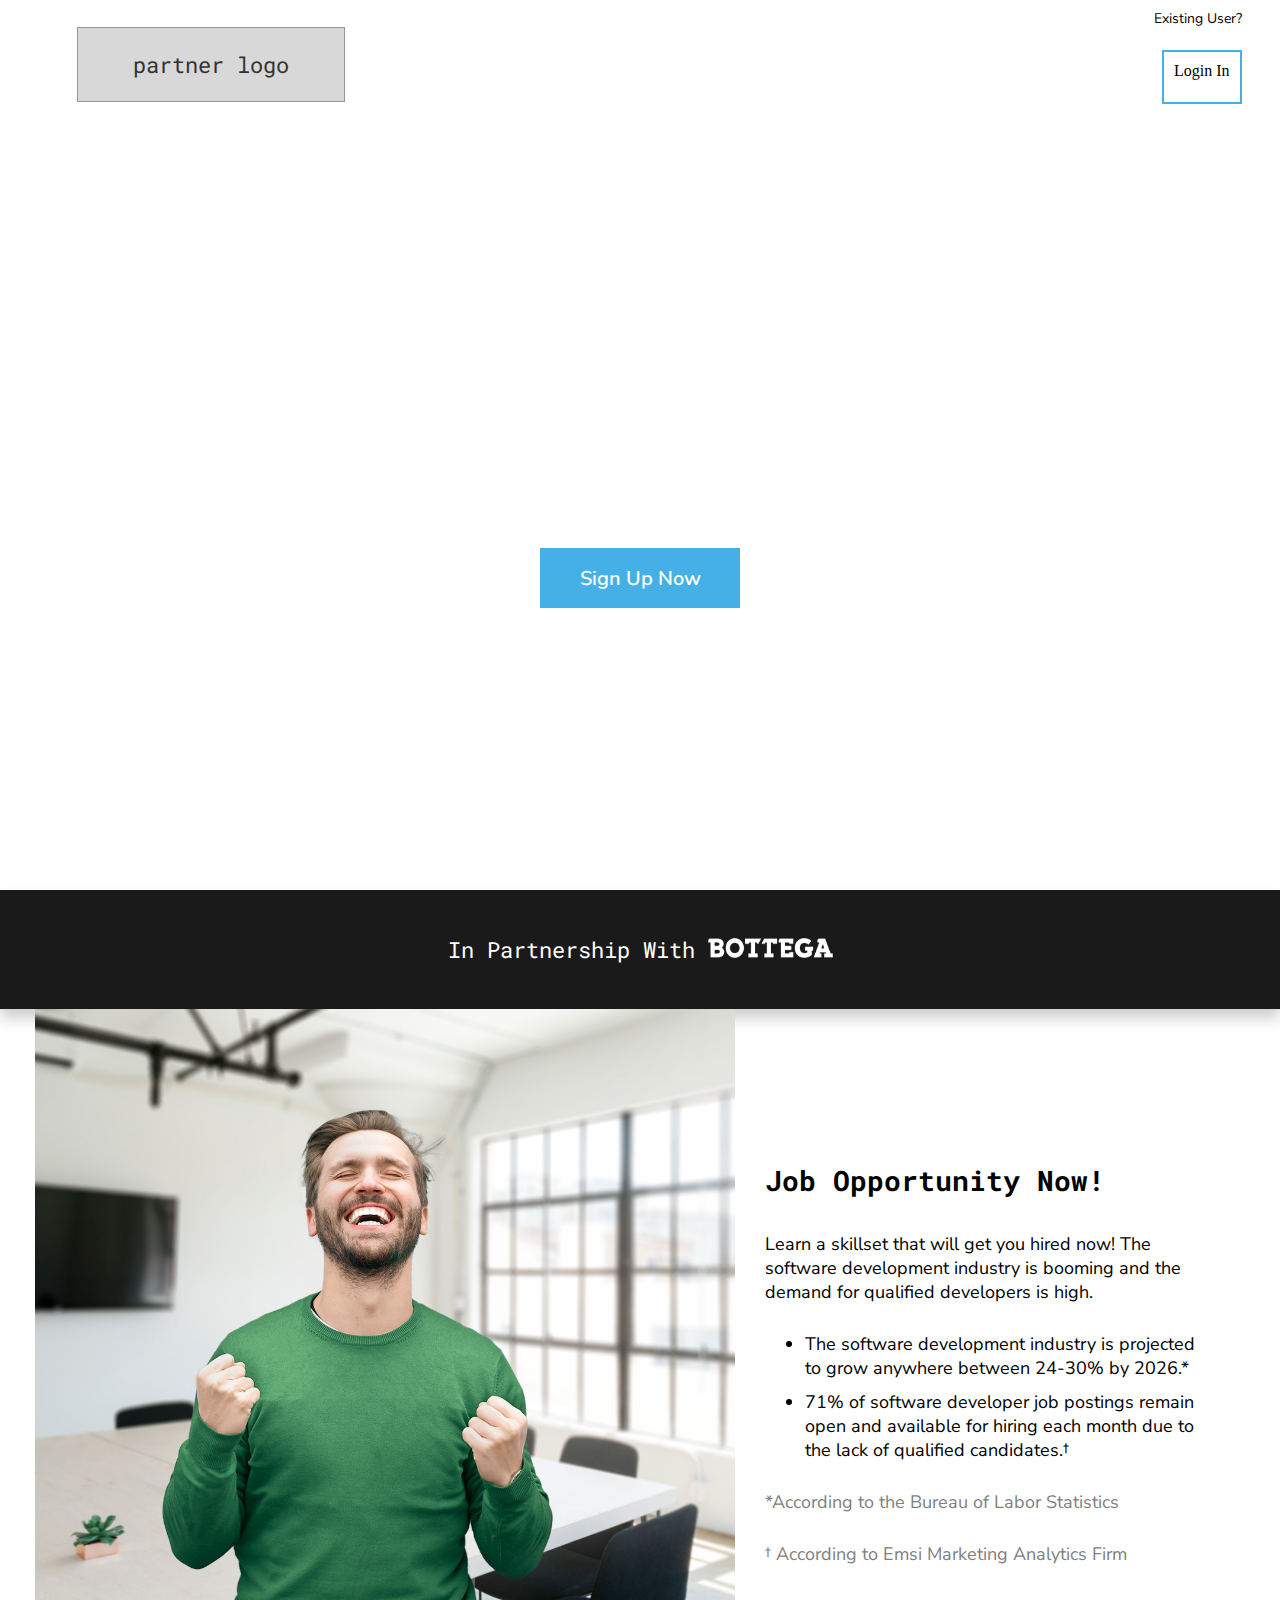
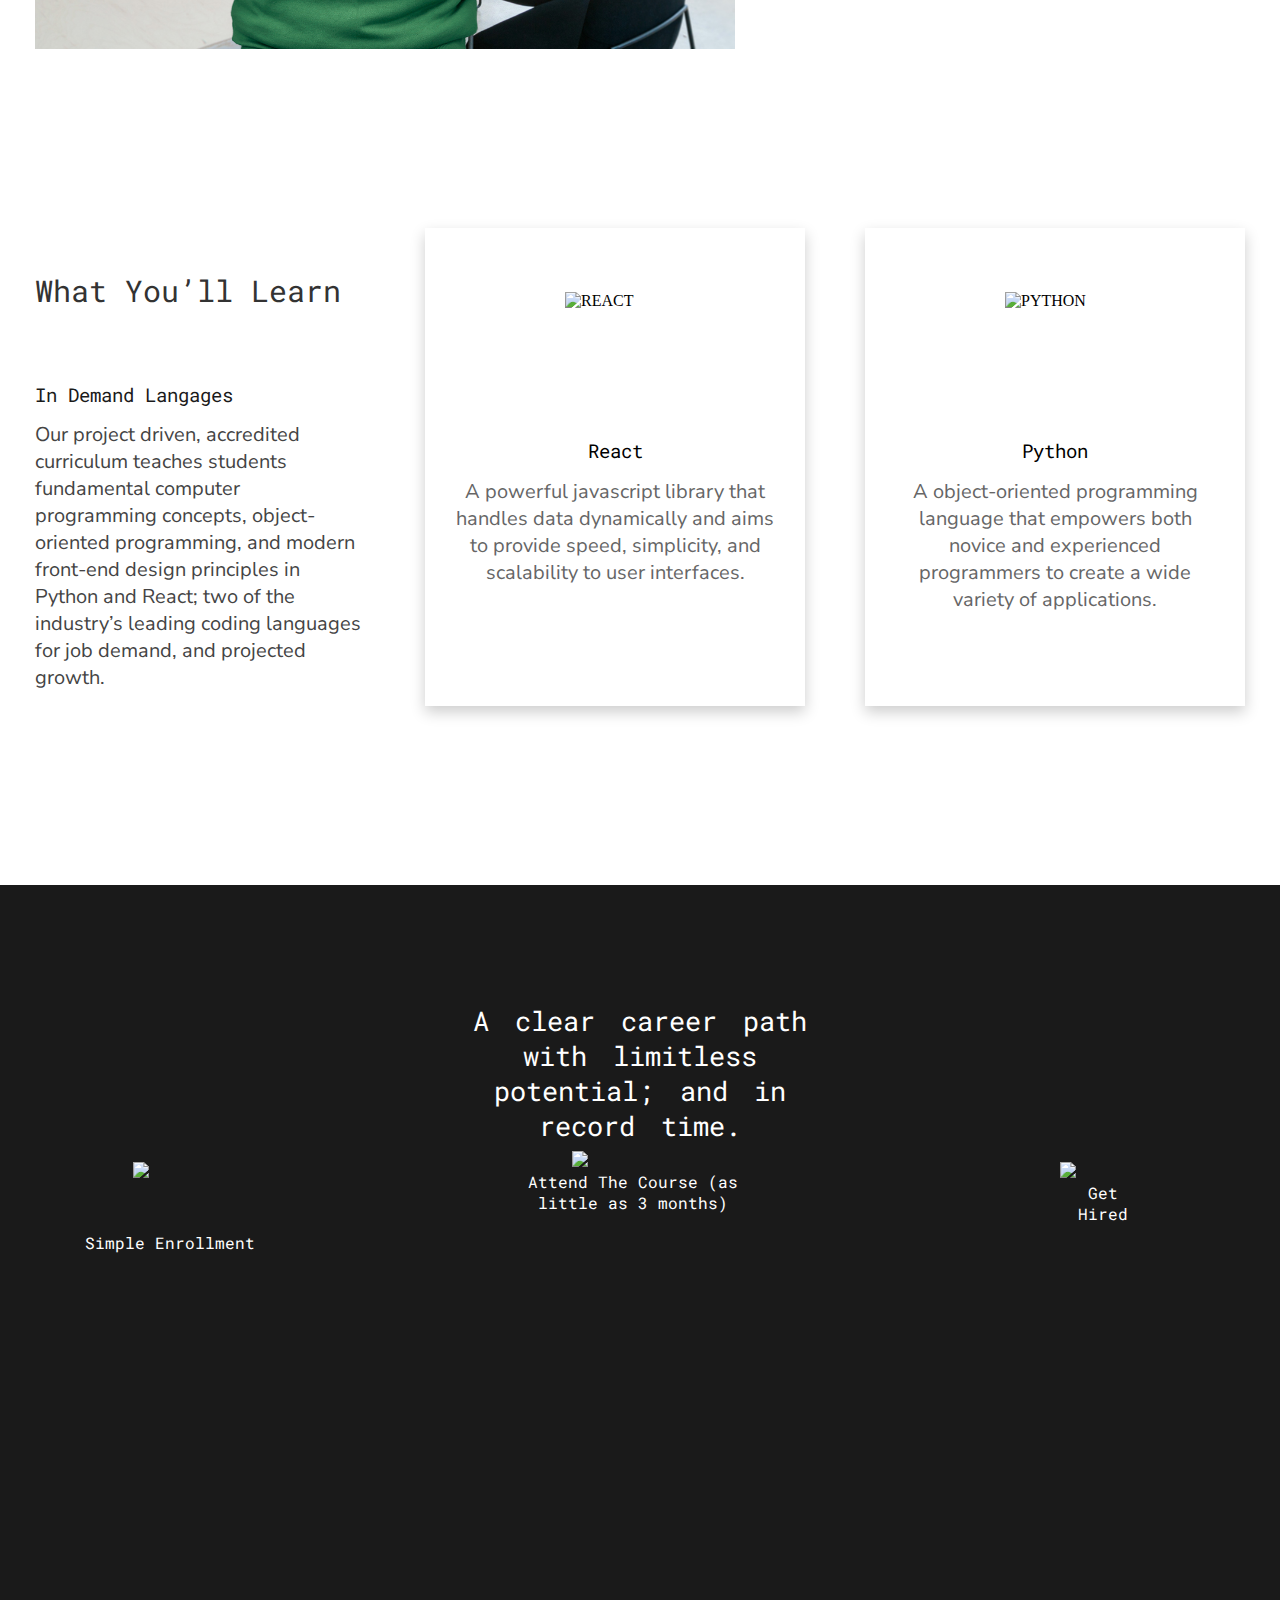
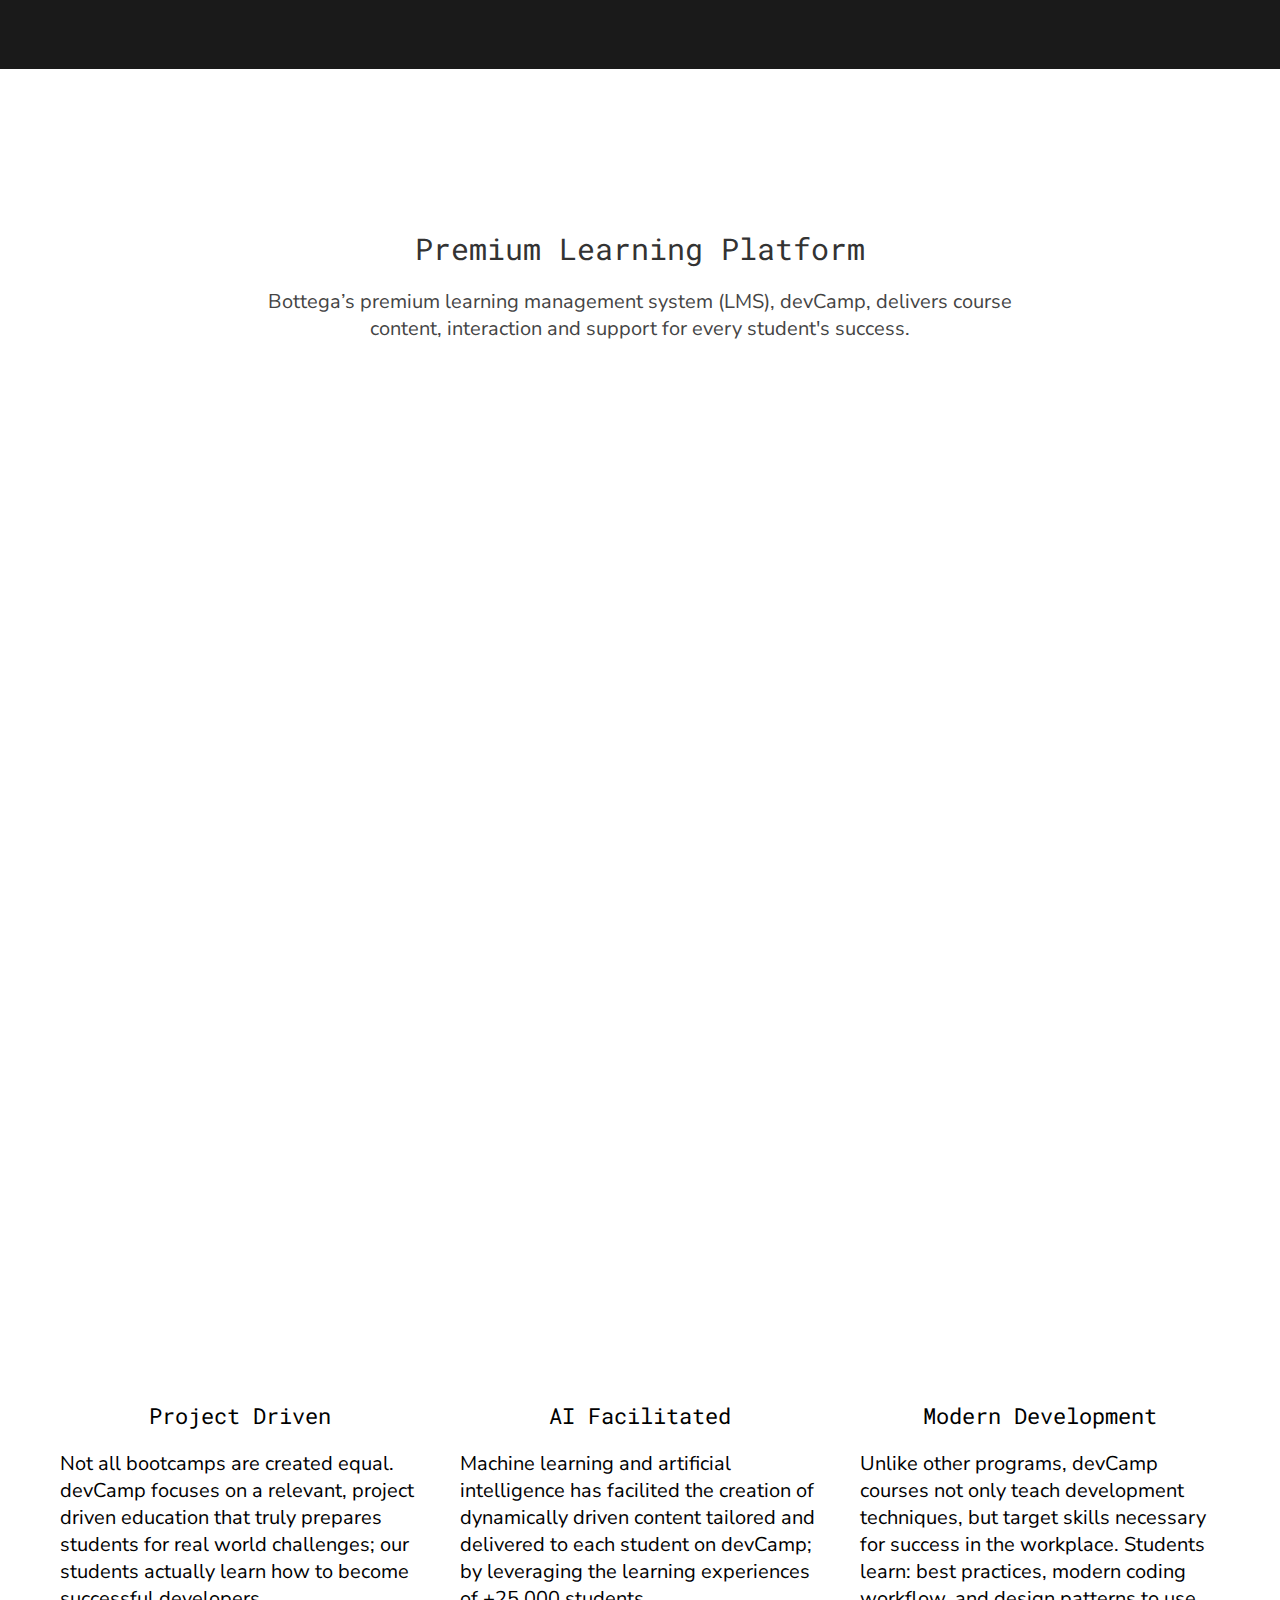
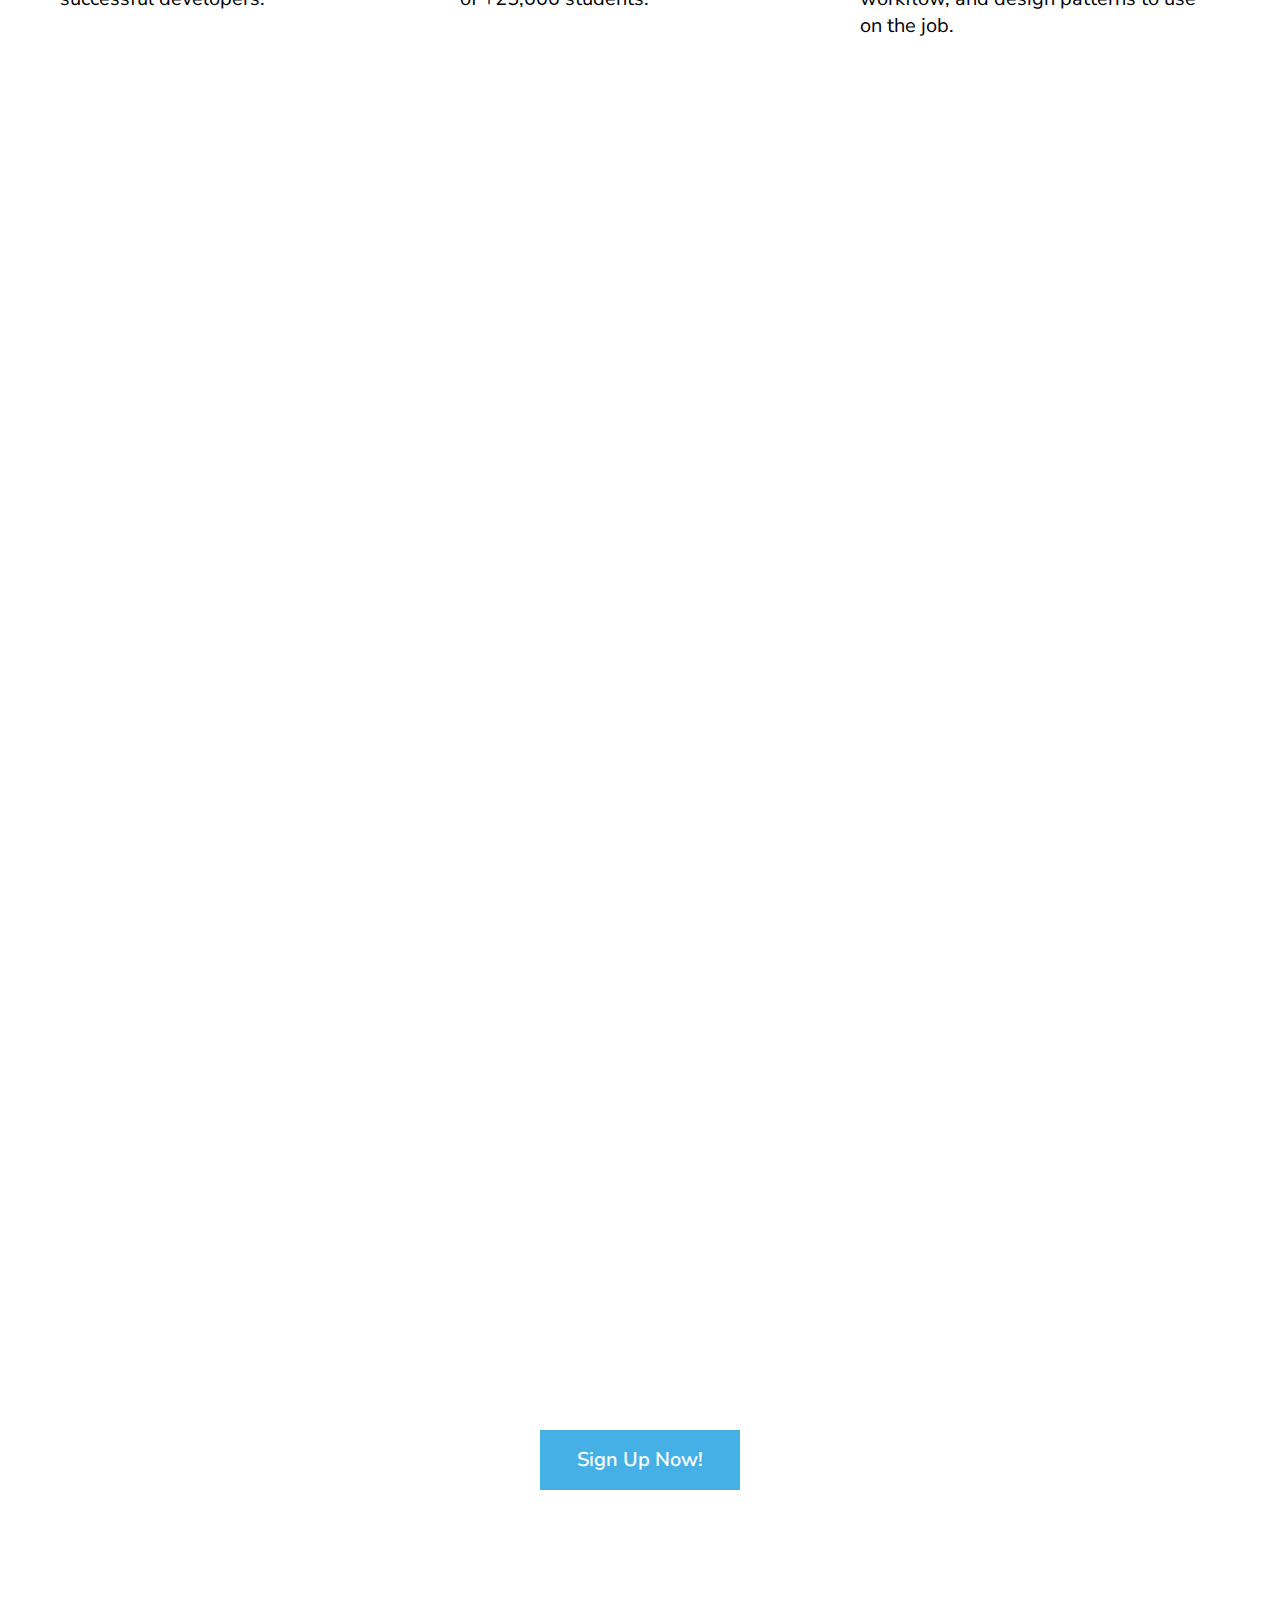
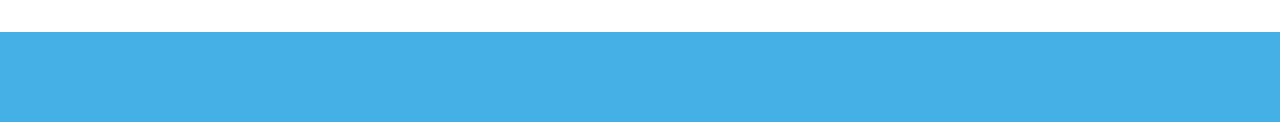
==== commit dcaa90af: "Fixed happy worker" ====
--- a/index.html
+++ b/index.html
@@ -30,82 +30,69 @@
 		</div>
 		
 		<div id="rectangle-4">
-			<div class="register-today-to-le">Register Today To Learn How To Code in Just 9 Weeks
-				<button class="sign-up-now"><a href="#">Sign Up Now</a></button>
-			</div>
+			<div class="register-today-to-le">Register Today To Learn How To Code in Just 9 Weeks</div>
+			<button class="sign-up-now"><a href="#">Sign Up Now</a></button>
 		</div>
 		
 		<div class="rectangle-4-copy">
-			<div class="in-partnership-with">
-				In Partnership With
-			</div>
-		</div>
-
-		<div class="happy-worker-pexels-photo-9416">
-			<div class="tables">
-				<div id="job-opportinity">
-					<h2>Job Opportunity Now!</h2>
-				</div>
-				<div class="table-text">
-					<p>Learn a skillset that will get you hired now! The software development industry is booming and the demand for qualified developers is high. </p>
-						<ul>
-							<li>The software development industry is projected to grow anywhere between 24-30% by 2026.*</li>
-							<li>71% of software developer job postings remain open and available for hiring each month due to the lack of qualified candidates.†</li>
-						</ul>
-				</div>  
-			
-			</div>
-				<div class="according">
-					<p>*According to the Bureau of Labor Statistics</p>
-					<p>† According to Emsi Marketing Analytics Firm</p>
-				</div>
-			
-		</div>
-
+			<header class="in-partnership-with">In Partnership With <img src="assets/icons/bottega.png" alt="BOTTEGA" class="bottega-logo"></header>
+		</div>
+
+		<div class="happy-worker-box">
+			<div class="happy-worker-pic happy-height"></div>
+			<div class="happy-worker-text happy-height">
+				<h2>Job Opportunity Now!</h2>
+				<p>Learn a skillset that will get you hired now! The software development industry is booming and the demand for qualified developers is high.</p>
+				<ul>
+					<li>The software development industry is projected to grow anywhere between 24-30% by 2026.*</li>
+					<li>71% of software developer job postings remain open and available for hiring each month due to the lack of qualified candidates.†</li>
+				</ul>
+				<p class="happy-sub-text">*According to the Bureau of Labor Statistics</p>
+				<p class="happy-sub-text">† According to Emsi Marketing Analytics Firm</p>
+			</div>
+		</div>
+
+	<div id="language-box">
 		<div class="what_you_learn">
-
-			
 			<div class="what_text">
 					What You’ll Learn
 			</div>
+
 			<div class="demand_lang">
 				In Demand Langages
 			</div>
+
 			<div class="project-driven">
-					Our project driven, accredited curriculum teaches students fundamental 
-					computer programming concepts, object-oriented programming, and modern 
-					front-end design principles in Python and React; two of the industry’s 
-					leading coding languages for job demand, and projected growth.
-			</div>
-
-			
-			<div class="box">
-			<div class="coding_lang">
-				<div class="coding_logo">
-
-				</div>
-				<div class="lang">
-					React
-				</div>
-				<div class="coding_paragraph">
-						A powerful javascript library that handles data dynamically and aims to provide speed, 
-						simplicity, and scalability to user interfaces.
-				</div>
-
-			</div>
-			<div class="coding_lang">
-					<div class="coding_logo">
-	
-					</div>
-					<div class="lang">
+				Our project driven, accredited curriculum teaches students fundamental 
+				computer programming concepts, object-oriented programming, and modern 
+				front-end design principles in Python and React; two of the industry’s 
+				leading coding languages for job demand, and projected growth.
+			</div>
+		</div>
+
+			<div class="coding_lang what_you_learn">
+				<img src="assets/icons/react.png" alt="REACT" class="lang-logo">
+				<div class="coding-text">
+					<div class="lang-header">
+						React
+					</div>
+					<div class="coding_paragraph">
+							A powerful javascript library that handles data dynamically and aims to provide speed, simplicity, and scalability to user interfaces.
+					</div>
+				</div>
+			</div>
+
+			<div class="coding_lang what_you_learn">
+				<img src="assets/icons/python.png" alt="PYTHON" class="lang-logo">
+				<div class="coding-text">
+					<div class="lang-header">
 						Python
 					</div>
 					<div class="coding_paragraph">
-							A object-oriented programming language that empowers both novice and experienced
-							 programmers to create a wide variety of applications.
-					</div>
-	
-				</div>
+							A object-oriented programming language that empowers both novice and experienced programmers to create a wide variety of applications.
+					</div>
+				</div>
+			</div>
 		</div>
 
 		<div class="black_box">
@@ -202,7 +189,7 @@
 		<div class="blue-bar"></div>
 
 	<script src="javascript/slick.js"></script>
-	<script src="javascript/carosel.js"></script>
+	<!-- <script src="javascript/carosel.js"></script> -->
 
 
 	</body>
--- a/landing-pg-styles.css
+++ b/landing-pg-styles.css
@@ -1,20 +1,23 @@
 html,
 body {
+	width: 100%;
 	height: 100%;
+	width: 100%;
 	margin:0;
 	padding:0;
 }
 
-.heading {
-  align-content: center;
-  margin-bottom: 100px;;
+#heading {
+	height: 10%;
+	width: 100%;
+	align-content: center;
+	margin-bottom: 100px;;
 }
 
 .partner-logo {
-	padding-top: 13px;
-	padding-bottom: 13px;
-	margin-left: 50px;
-	margin-top: 20px;
+	position: absolute;
+	top: 3%;
+	left: 6%;
 	width: 266px;
 	border: 1px solid #979797;	
 	background-color: #D8D8D8;
@@ -25,33 +28,36 @@
 	vertical-align: middle;
 }
 
+
 .rectangle-3-copy-7 {
+	position: absolute;
+	top: 5%;
+	right: 3%;
 	height: 30px;
-  border: 2px solid #45B0E5;
-  margin-left:80%;
-	text-align: center;
+  	border: 2px solid #45B0E5;
 	padding: 10px;
-	margin-bottom: 30px;
+	margin-top: 5px;
 	max-width: 80px;
 }
 
 .existing-user {
+	width: 20%;
+	position: absolute;
+    top: 1%;
+	right: 3%;
 	font-family: "Nunito Sans", sans-serif;
 	font-size: 14px;
-  line-height: 19px;
+  	line-height: 19px;
 	text-align: right;
-	margin-right: 14%;
 }
 
 #rectangle-4 {
-	height: 100%;
-  border: 1px solid #979797;
+	width: 100%;
+	height: 700px;
   background: url('assets/images/code-2558220.jpg');
   background-position: center;
   background-size: cover;
 	text-align: center;
-	max-width: 100%;
-	background-size: 100% 100%;
 }
 
 .register-today-to-le {
@@ -81,158 +87,156 @@
 }
 
 .rectangle-4-copy {
-	position: relative;
-	height: 90px;
-	width:100%;
+	width: 100%;
+	padding-top: 45px;
+	padding-bottom: 45px;
 	background-color: #1A1A1A;
 	box-shadow: 0 9px 14px 0 rgba(0,0,0,0.2);
+	text-align: center;
 }
 
 .in-partnership-with {
-	position: absolute;
-	height: 29px;
-	max-width: 100%;
-	left: 50%;
 	color: #FFFFFF;
 	font-family: "Roboto Mono", monospace;
 	font-size: 22px;
-	line-height: 29px;
-	padding-top: 20px;
-}
-
-
-.happy-worker-pexels-photo-9416 {
-	position: relative;
-	background: url("assets/images/Happy-worker_flipped.jpg") ;
-	height: 888px;
-	max-width: 100%;
-	background-size: 100% 100%;
-}
-
-.tables {
-  position: absolute;
-	top: 10%;
-	left: 60%;
-	height: 299px;
-	max-width: 30%;
-}
-
-.tables p {
-	padding-left: 40px;
-}
-
-#job-opportinity {
+	margin-right: 3%;
+	margin-left: 3%;
+}
+
+.bottega-logo {
+	width: 125px;
+	height: 20px;
+}
+
+.happy-worker-box {
+	display: flex;
+  flex-wrap: wrap;
+  justify-content: center;
+  align-items: center;
+}
+
+.happy-height {
+	max-height: 712px;
+}
+
+.happy-worker-pic {
+	float: left;
+	width: 700px;
+	padding-top: 25%;
+	padding-bottom: 25%;
+	background: url("assets/images/Happy-worker-flipped.jpg");
+	background-size: cover;
+	background-position: left;
+}
+
+.happy-worker-text {
+	float: left;
+	position: relative;
+	max-width: 450px;
+	height: 100%;
+	padding-top: 5%;
+	margin-right: 30px;
+	margin-left: 30px;
+}
+
+.happy-worker-text h2 {
+	font-family: "Roboto Mono", monospace;
+	font-size: 28px;
+}
+
+.happy-worker-text p, li {
+	font-family: "Nunito Sans", sans-serif;
+	font-size: 18px;
+	padding-top: 10px;
+}
+
+.happy-sub-text {
+	position: relative;
+	font-size: 13px;
+	color: #808080;
+	margin-right: 13px;
+}
+
+#language-box {
+	width: 100%;
+	padding-top: 10%;
+	padding-bottom: 10%;
+}
+
+#language-box {
+	display: flex;
+  flex-wrap: wrap;
+  justify-content: center;
+  align-items: center;
+}
+
+.what_you_learn {
+	max-width: 380px;
+	margin-right: 30px;
+	margin-left: 30px;
+}
+
+.what_text {
+	max-width: 307px;
+	height: 39px;
+	color: #333333;
 	font-family: "Roboto Mono", monospace;
 	font-size: 30px;
 	text-align: left;
-	padding-bottom: 2%;
-	padding-left: 8%;
-}
-
-.table-text {
-	font-family: "Nunito Sans", sans-serif;
-	font-size: 20px;
-}
-
-.table-text li {
-	padding-bottom: 10px;
-}
-
-.according {
-	position: absolute;
-	bottom: 0%;
-	right: 19%;
-}
-
-.according p {
-	color: #808080;
-	font-family: "Nunito Sans", sans-serif;
-}
-
-.what_you_learn {
-	height: 888px;
-}
-
-.what_text {
-	position: relative;
-	left: 15%;
-	top: 15%;
-	height: 39px;
-	max-width: 15%;
-	color: #333333;
-	font-family: "Roboto Mono", monospace;
-	font-size: 30px;
-	line-height: 39px;
-	text-align: left;
+	padding-bottom: 72px;
 }
 
 .demand_lang {
-	position: relative;
-	left: 15%;
-	top: 30%;
 	height: 39px;
 	width: 307px;
 	color: #1A1A1A;
 	font-family: "Roboto Mono", monospace;
 	font-size: 19px;
-	line-height: 25px;
 }
 
 .project-driven {
-	position: relative;
-	left: 15%;
-	top: 30%;
+	width: 330px;
+	height: 243px;
 	text-align: left;
-	height: 243px;
-	width: 330px;
 	color: #444444;
 	font-family: "Nunito Sans", sans-serif;
 	font-size: 20px;
-	line-height: 27px;
-}
-
-.box {
-	max-width: 200px;
-}
-
-.box {
-	position: relative;
-	left: 50%;
-	bottom: 20%;
 }
 
 .coding_lang {
-	height: 480px;
-	width: 500px !important ;
-	border: 1px solid #1A1A1A;
+	height: 350px;
+	padding-top: 5%;
+	padding-bottom: 5%;
+	margin-top: 4%;
+	margin-bottom: 4%;
 	box-shadow: 0 6px 14px 0 rgba(0,0,0,0.2);
 }
 
-.coding_logo {
-	position: relative;
-	top:13%;
-	height: 91px;
+.lang-logo {
+	display: block;
+	margin-left: auto;
+	margin-right: auto;
 	width: 100px;
-	margin:auto;
-	background-color: #45B0E5;
-}
-
-.lang {
-	position: relative;
-	top: 20%;
-	left: 20%;
+	height: 100px;
+}
+
+.coding-text {
+	padding-top: 12%;
+	text-align: center;
+}
+
+.lang-header {
+	font-family: "Roboto Mono", monospace;
+	font-size: 19px;
+	padding-bottom: 15px;
 }
 
 .coding_paragraph {
-	position: relative;
-	top: 35%;
-	left: 15%;
-	height: 135px;
-	width: 292px;
 	color: #666666;
 	font-family: "Nunito Sans", sans-serif;
 	font-size: 20px;
-	line-height: 27px;
+	margin-right: 8%;
+	margin-left: 8%;
 }
 
 .black_box {
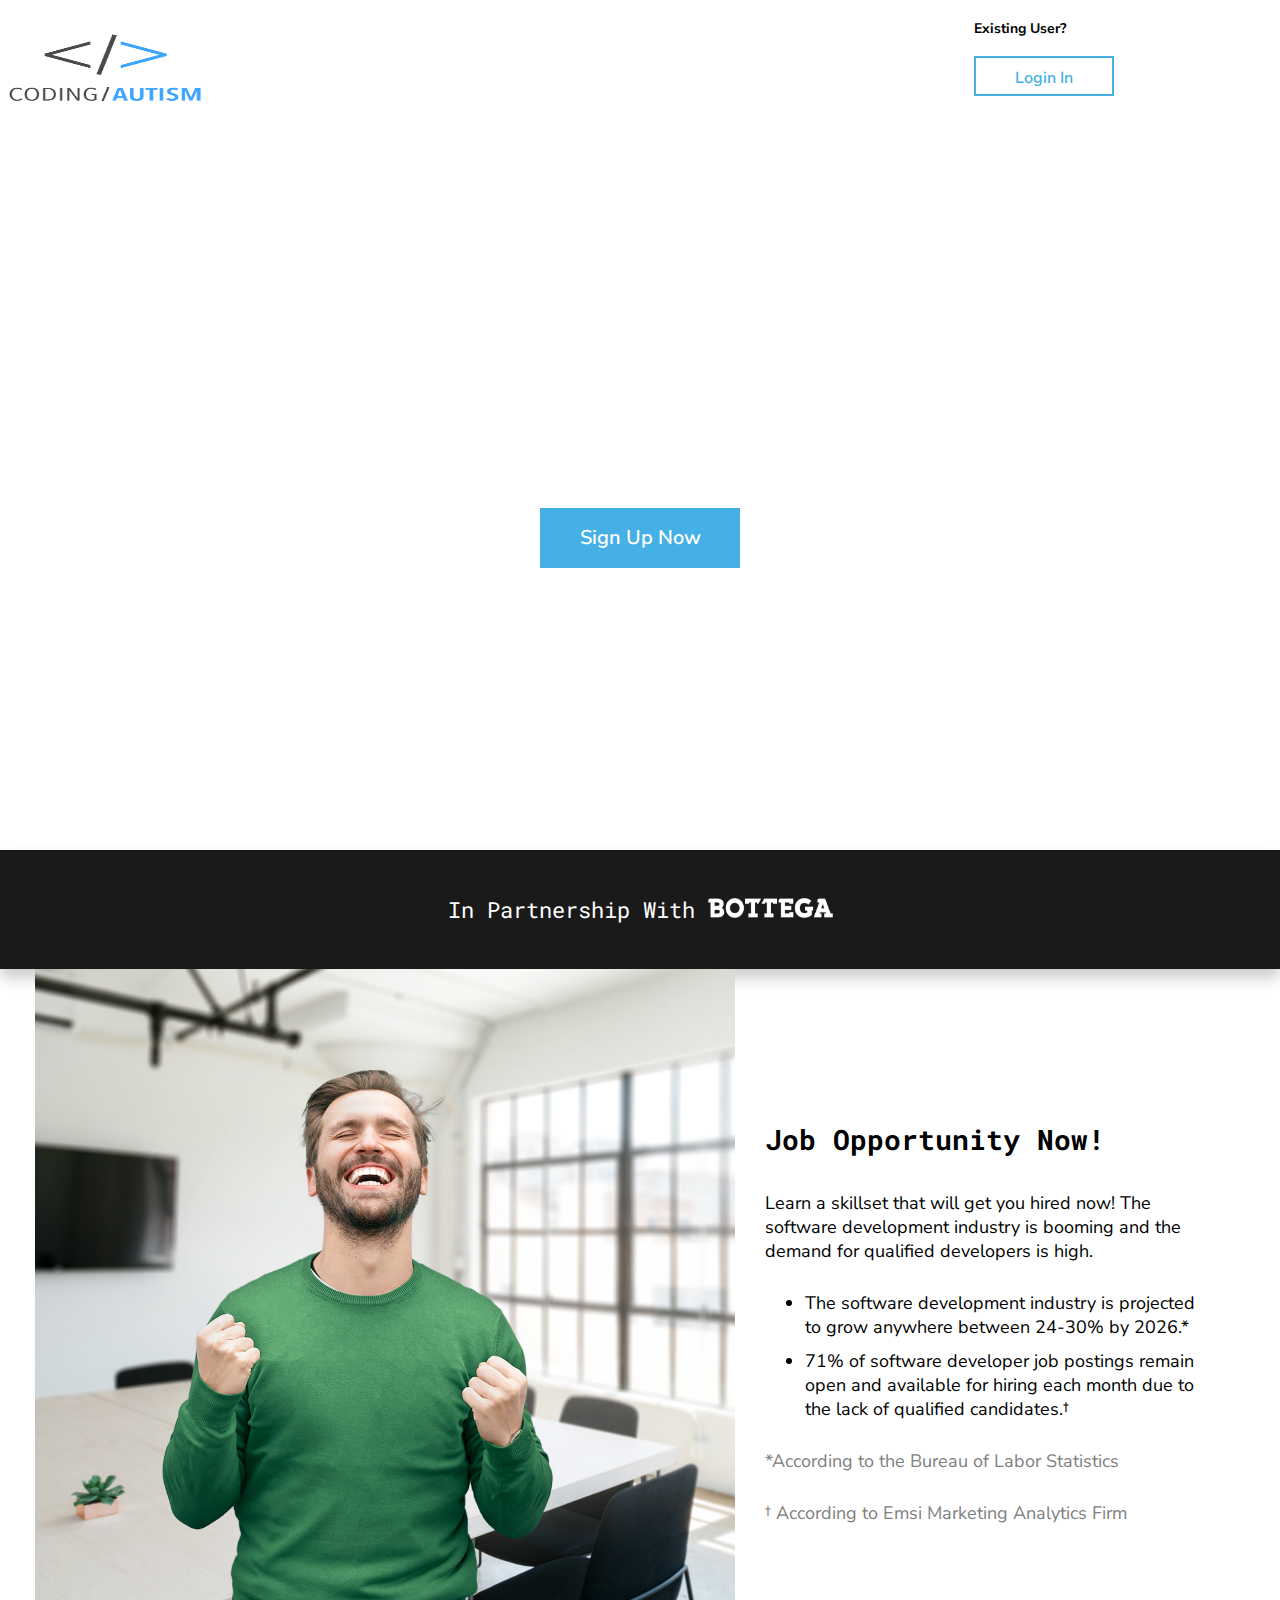
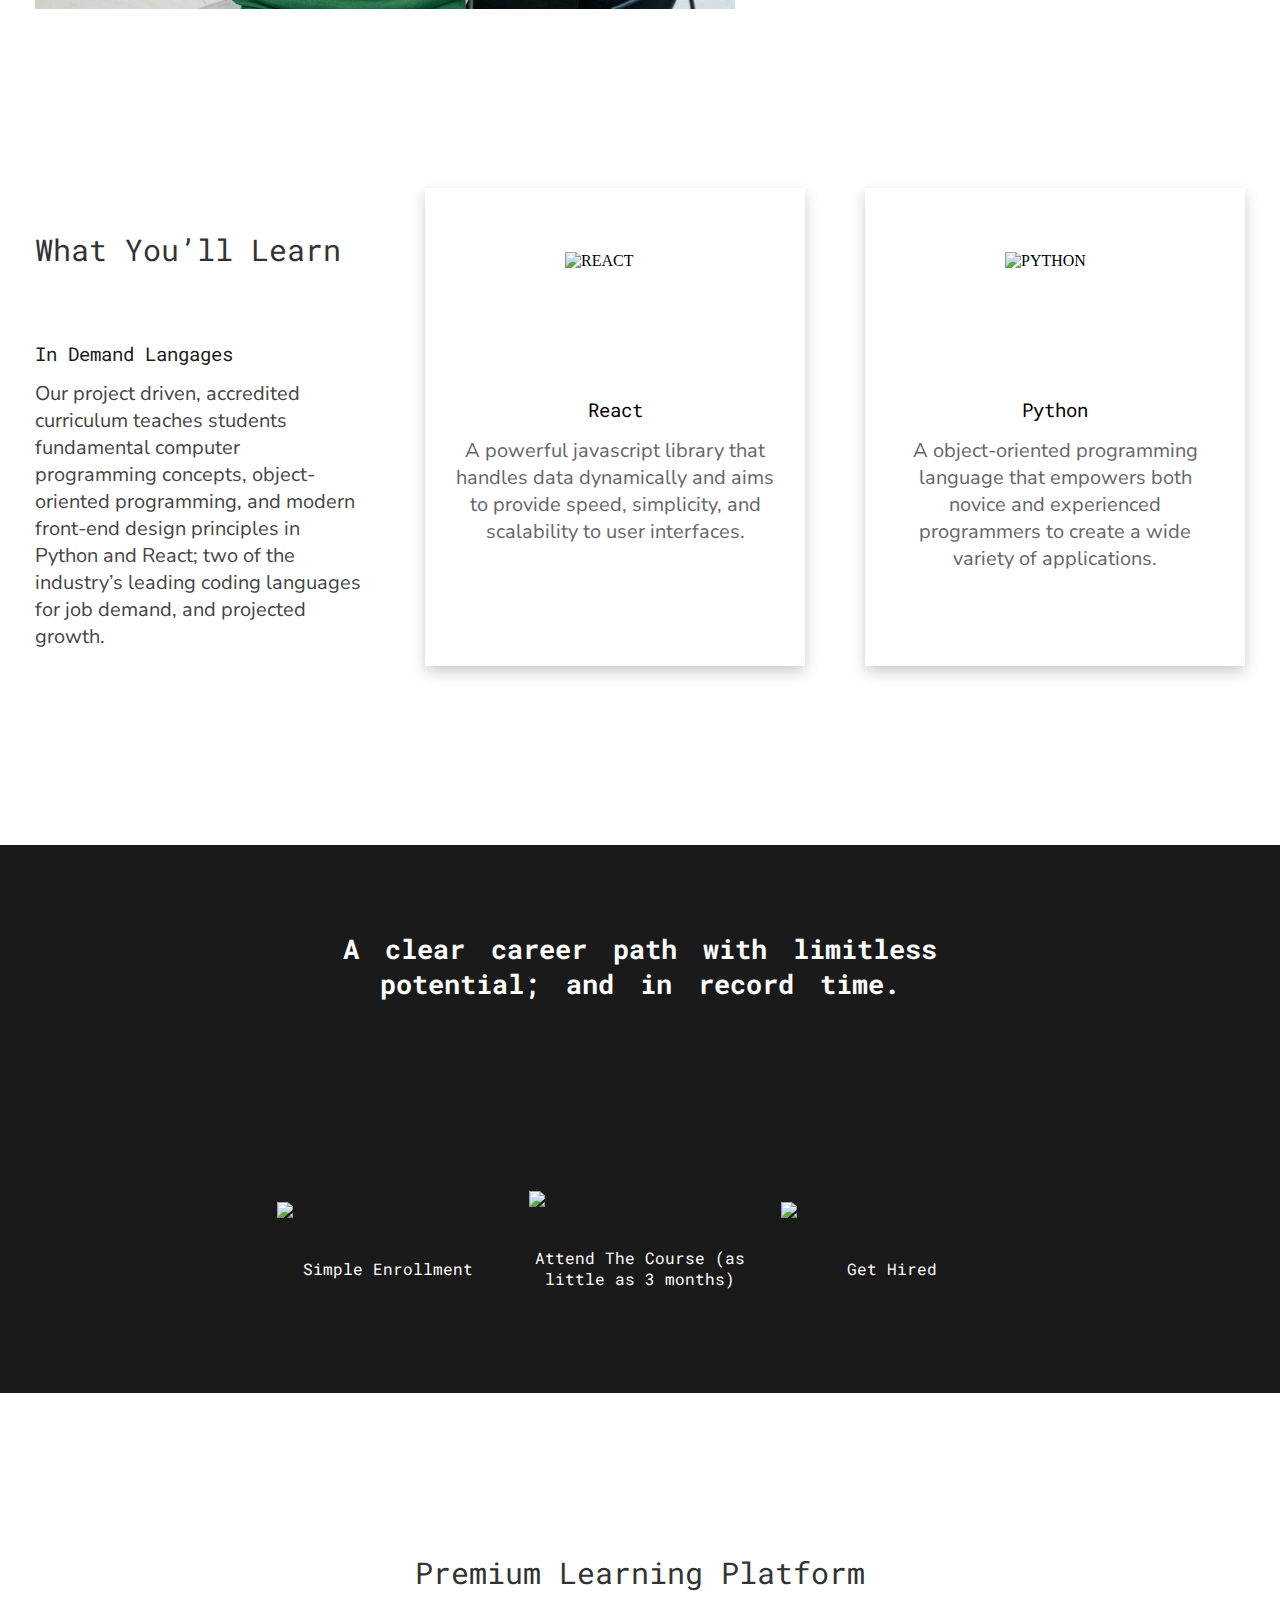
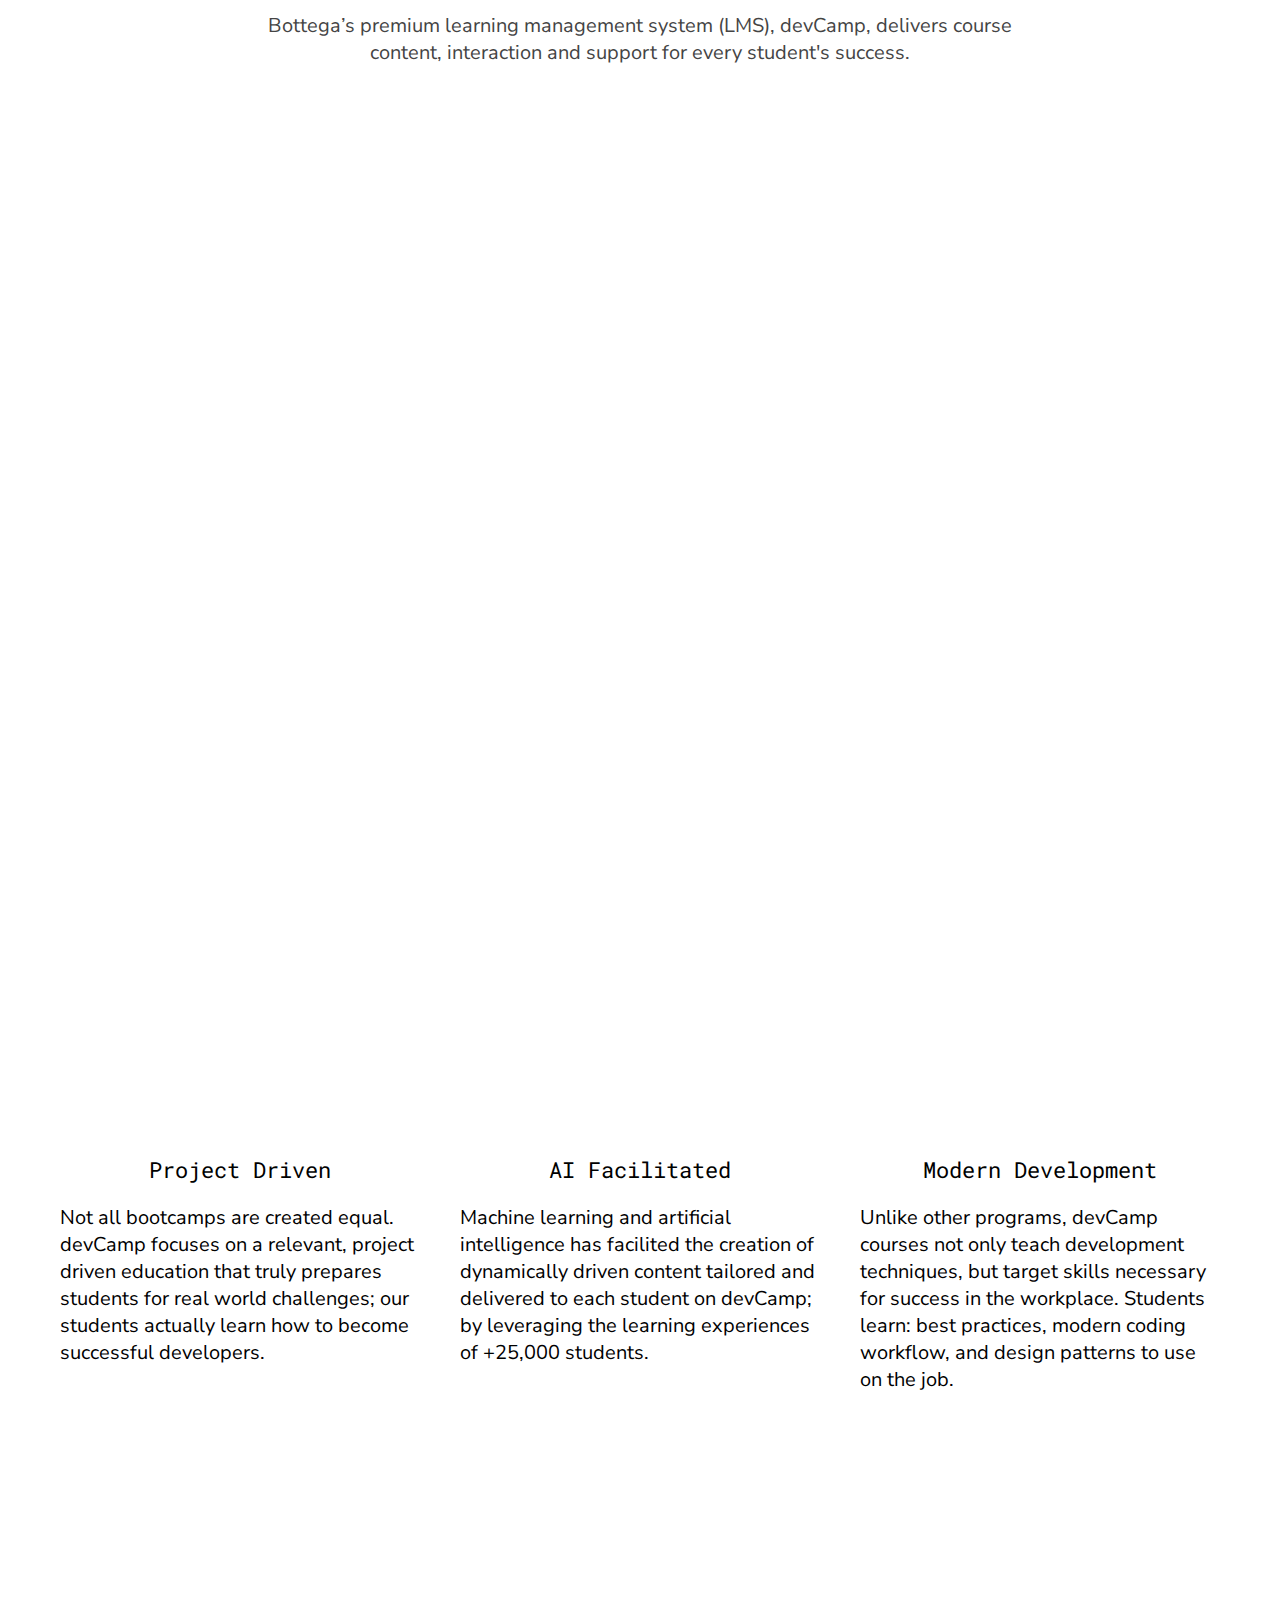
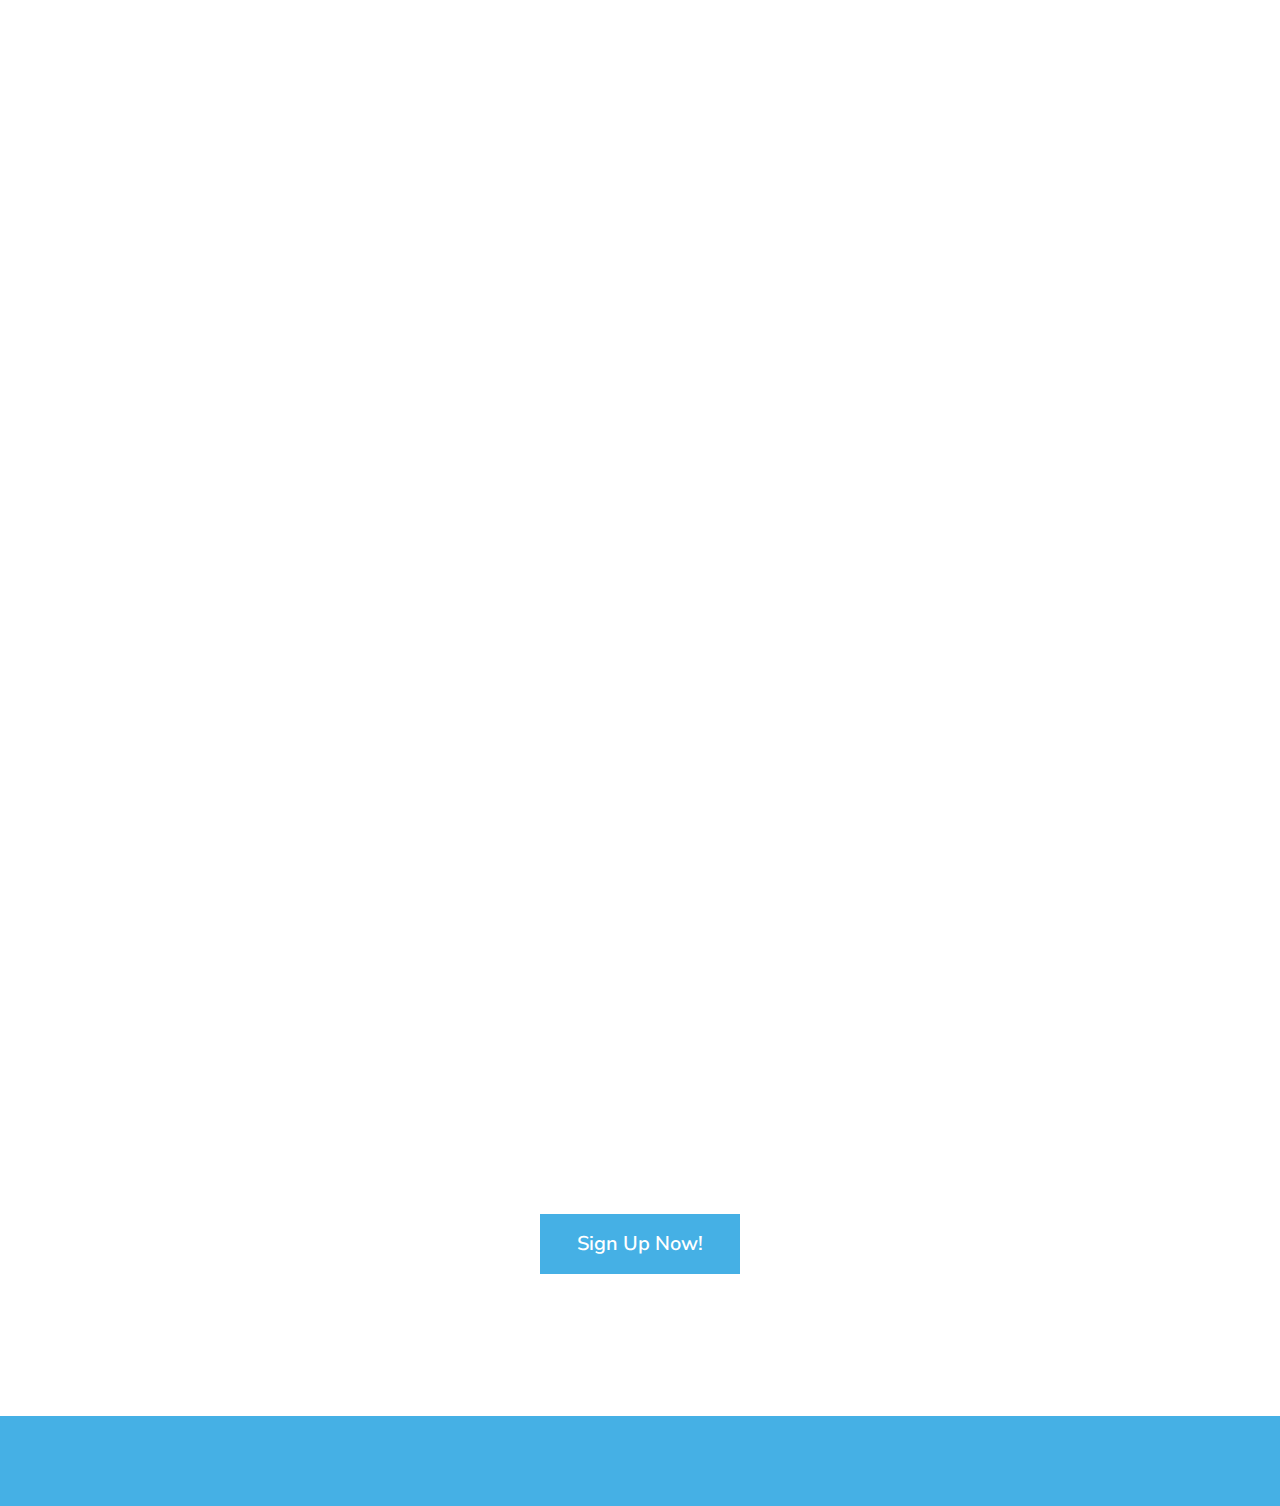
==== commit 300df1bc: "Webpage is now fully responsive. Just needs links and alumni testimonies" ====
--- a/index.html
+++ b/index.html
@@ -16,16 +16,10 @@
 	<body>
 
 		<div id="heading">
-			<div class="partner-logo">
-				<p>partner logo</p>
-			</div>
-			<div class="existing-user">
-				Existing User?
-			</div>
-			<div class="rectangle-3-copy-7">
-				<div class="login">
-					Login In
-				</div>
+			<img src="assets/icons/coding-autism.png" alt="Coding Autism" class="partner-logo">
+			<div class="login-stuff">
+				<h4 class="existing-user">Existing User?</h4>
+				<button class="login"><a href="#">Login In</a></button>
 			</div>
 		</div>
 		
@@ -95,30 +89,27 @@
 			</div>
 		</div>
 
-		<div class="black_box">
-			<div class="clear_path">
-					A clear career path with limitless potential; 
-					and in record time.
-			</div>
+		<div id="black_box">
+			<h2 class="clear_path">A clear career path with limitless potential; and in record time.</h2>
 
 			<div class="logos">
-				<div class="logo_one">
-					<img src="assets/icons/Page 1 Copy 2.png">
-					<div class="logo_text_one">
+				<div class="logo_cards">
+					<img src="assets/icons/Page 1 Copy 2.png" class="logo-icons">
+					<div class="logo_text">
 							Simple Enrollment 
 					</div>
 				</div>
-				<div class="logo_two">
-						<img src="assets/icons/Fill 1 Copy.png">
-						<div class="logo_text_two">
-								Attend The Course (as little as 3 months)
-						</div>
-				</div>
-				<div class="logo_three">
-						<img src="assets/icons/Page 1 Copy.png">
-						<div class="logo_text_three">
-								Get Hired
-						</div>
+				<div class="logo_cards">
+					<img src="assets/icons/Fill 1 Copy.png" class="logo-icons">
+					<div class="logo_text">
+							Attend The Course (as little as 3 months)
+					</div>
+				</div>
+				<div class="logo_cards">
+					<img src="assets/icons/Page 1 Copy.png" class="logo-icons">
+					<div class="logo_text">
+							Get Hired
+					</div>
 				</div>
 			</div>
 
@@ -152,7 +143,7 @@
 				<div class="overlay">
 					<h3 class="name">Cherish Clark</h3>
 					<span class="work">Solium</span>
-					<p class="text">Hello world asdf asdf asdf asdf asdf asdf asdf asdf asdf asdf asdf asdf asdf asdf asdf asdf asdf asdf asdf asdf asdf asdf asdf asdf asdf asdf Hello world asdf asdf asdf asdf asdf asdf asdf asdf asdf asdf asdf asdf asdf asdf asdf asdf asdf asdf asdf asdf asdf asdf asdf asdf asdf asdf Hello world asdf asdf asdf asdf asdf asdf asdf asdf asdf asdf asdf asdf asdf asdf asdf asdf asdf asdf asdf asdf asdf asdf asdf asdf asdf asdf</p>
+					<p class="text">Hello world asdf asdf asdf asdf asdf asdf asdf asdf asdf asdf asdf asdf asdf asdf asdf asdf asdf asdf asdf asdf asdf asdf asdf asdf asdf asdf Hello world asdf asdf asdf asdf asdf asdf asdf asdf asdf asdf asdf asdf asdf asdf asdf asdf asdf asdf asdf asdf asdf asdf asdf asdf asdf asdf</p>
 				</div>
 			</div>
 			<div class="pr profile-2">
--- a/landing-pg-styles.css
+++ b/landing-pg-styles.css
@@ -2,53 +2,44 @@
 body {
 	width: 100%;
 	height: 100%;
-	width: 100%;
 	margin:0;
 	padding:0;
 }
 
 #heading {
-	height: 10%;
-	width: 100%;
-	align-content: center;
-	margin-bottom: 100px;;
+  width: 100%;
+  padding-top: 1%;
+  padding-bottom: 1%;
 }
 
 .partner-logo {
+	width: 210px;
+	height: 120px;
+}
+
+.login-stuff {
 	position: absolute;
-	top: 3%;
-	left: 6%;
-	width: 266px;
-	border: 1px solid #979797;	
-	background-color: #D8D8D8;
-	color: #333333;	
-	font-family: "Roboto Mono", monospace;
-	font-size: 22px;
-	text-align: center;
-	vertical-align: middle;
-}
-
-
-.rectangle-3-copy-7 {
-	position: absolute;
-	top: 5%;
-	right: 3%;
-	height: 30px;
-  	border: 2px solid #45B0E5;
-	padding: 10px;
-	margin-top: 5px;
-	max-width: 80px;
+	top: 0;
+	right: 13%;
 }
 
 .existing-user {
-	width: 20%;
-	position: absolute;
-    top: 1%;
-	right: 3%;
 	font-family: "Nunito Sans", sans-serif;
 	font-size: 14px;
-  	line-height: 19px;
-	text-align: right;
+	text-align: left;
+}
+
+button.login {
+	width: 140px;
+	height: 40px;
+	background-color: white;
+	border: 2px solid #45B0E5;
+}
+
+.login a {
+	color: #45B0E5;
+	font-family: "Nunito Sans", sans-serif;
+	font-size: 16px;
 }
 
 #rectangle-4 {
@@ -239,68 +230,56 @@
 	margin-left: 8%;
 }
 
-.black_box {
-	height: 784px;
-	max-width: 100%;
+#black_box {
+	width: 100%;
+	padding-top: 5%;
+	padding-bottom: 5%;
 	background-color: #1A1A1A;
+	text-align: center;
 }
 
 .clear_path {
-	position: relative;
-	top: 15%;
 	word-spacing: 10px;
 	height: 70px;
-	width: 30%;
 	color: #FFFFFF;
 	font-family: "Roboto Mono", monospace;
 	font-size: 27px;
-	line-height: 35px;
-	text-align: center;
-	margin: auto;
+	margin-right: 21%;
+	margin-left: 21%;
 }
 
 .logos {
-	position: relative;
+	margin-top: 150px;
+}
+
+.logos {
 	display: flex;
 	flex-wrap: wrap;
-	justify-content: space-around;
+	justify-content: center;
 	align-items: center;
-	top: 25%;
-}
-
-.logo_text_one {
-	height: 21px;
-	width: 173px;
+}
+
+.logo_cards {
+	position: relative;
+	text-align: center;
+	max-width: 280px;
+	padding-top: 30px;
+	padding-bottom: 30px;
+	margin: 10px 15px 10px 15px;
+}
+
+.logo-icons {
+	display: block;
+	margin-left: auto;
+	margin-right: auto;
+}
+
+.logo_text {
+	width: 222px;
 	color: #FFFFFF;
 	font-family: "Roboto Mono";
 	font-size: 16px;
-	line-height: 21px;
-	position: relative;
-	left: -50px;
-	text-align: center;
-	top: 50px;
-}
-
-.logo_text_two {
-	position: relative;
-	left: -50px;
-	height: 42px;
-	width: 221px;
-	color: #FFFFFF;
-	font-family: "Roboto Mono";
-	font-size: 16px;
-	line-height: 21px;
-	text-align: center;
-}
-
-.logo_text_three {
-	height: 21px;
-	width: 87px;
-	color: #FFFFFF;
-	font-family: "Roboto Mono";
-	font-size: 16px;
-	line-height: 21px;
-	text-align: center;
+	margin-top: 40px;
 }
 
 #learning-platform {
@@ -347,7 +326,7 @@
 	float: left;
 	height: 162px;
 	width: 360px;
-	margin: 20px 20px 20px 20px;
+	margin: 50px 20px 50px 20px;
 }
 
 .card-header {
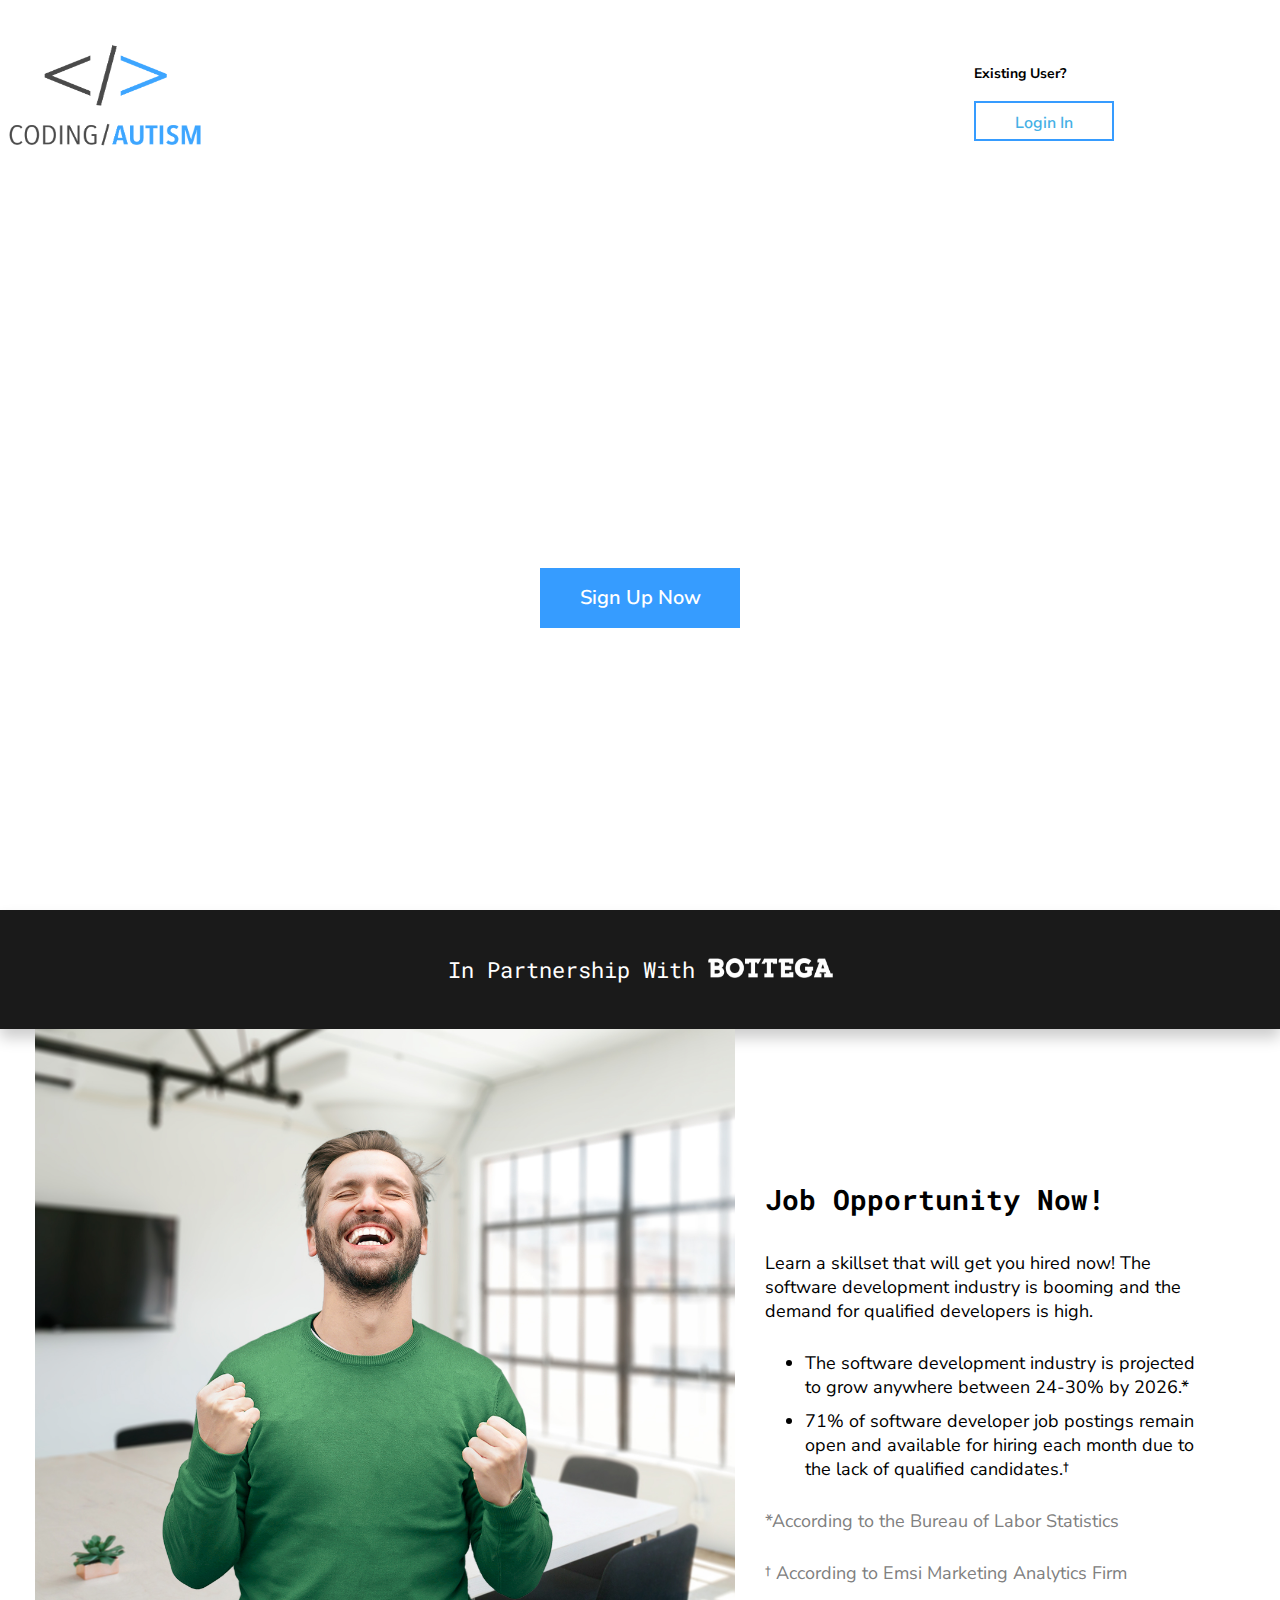
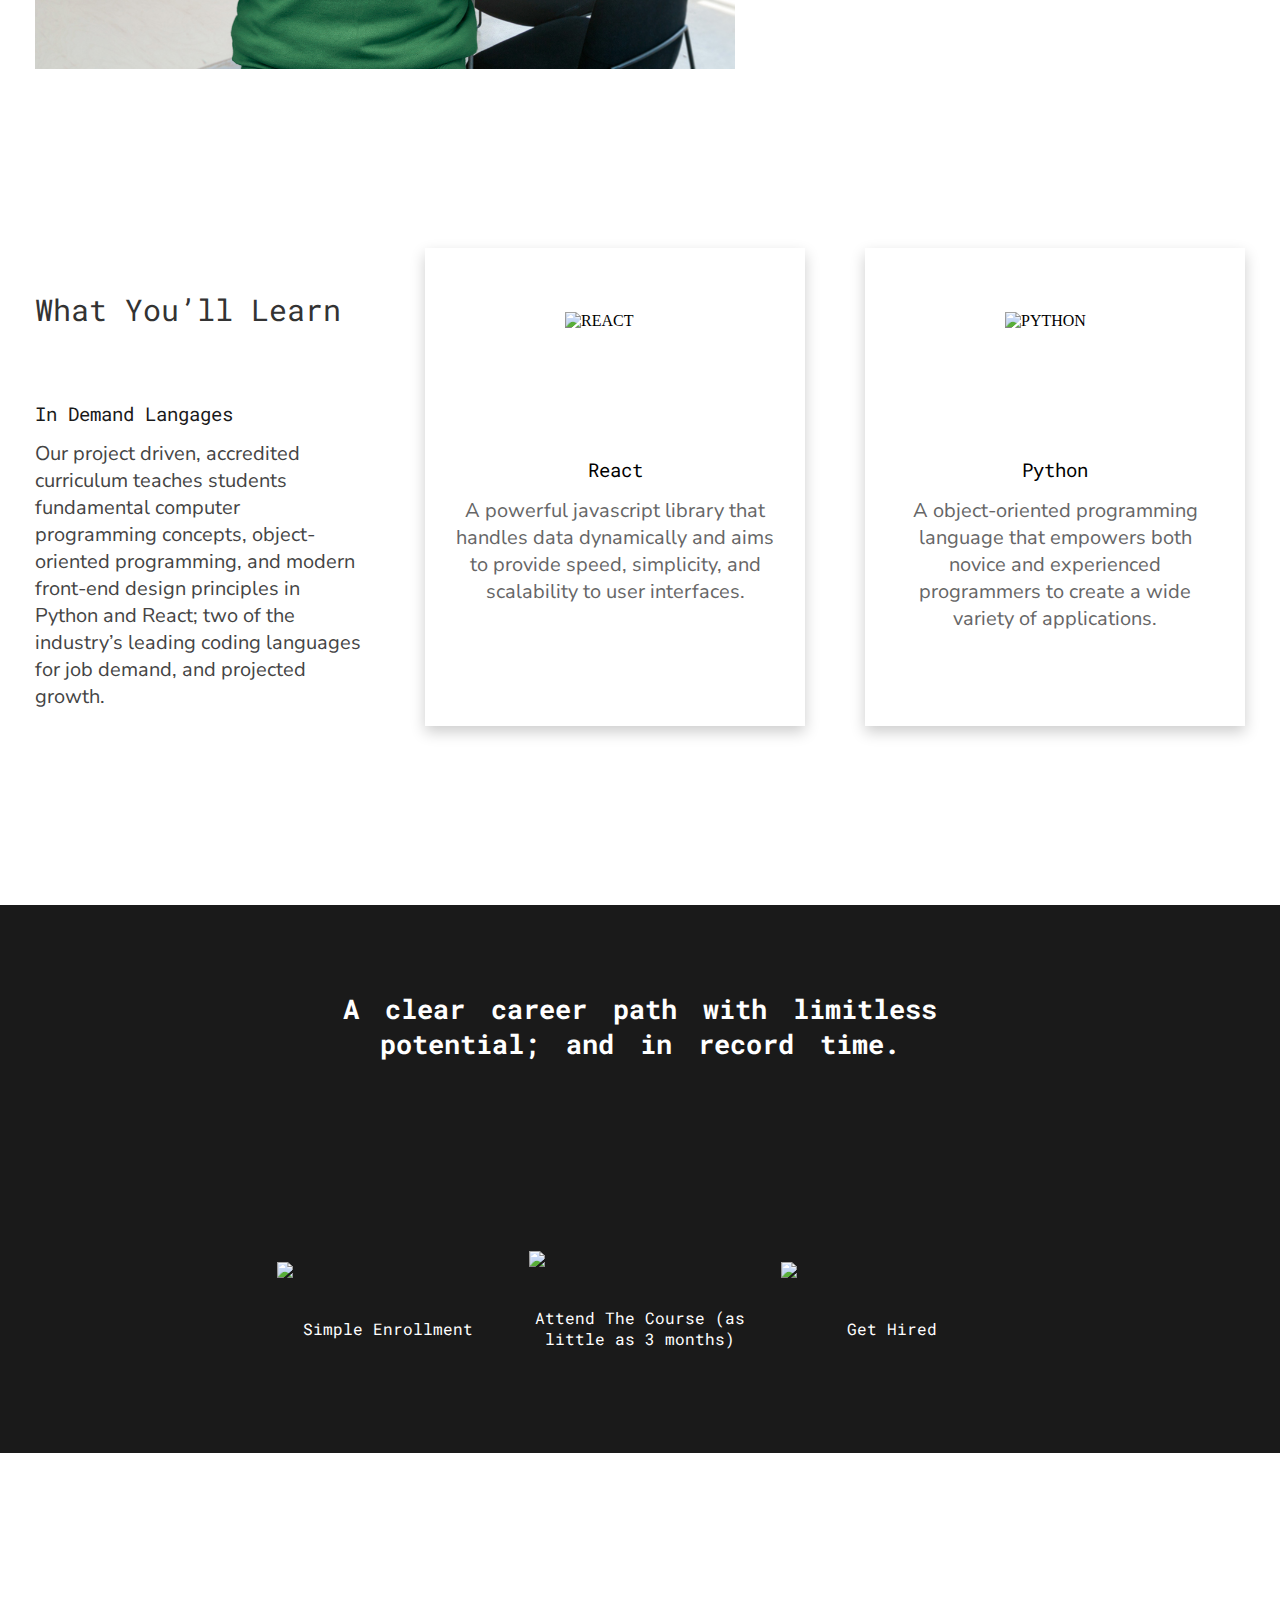
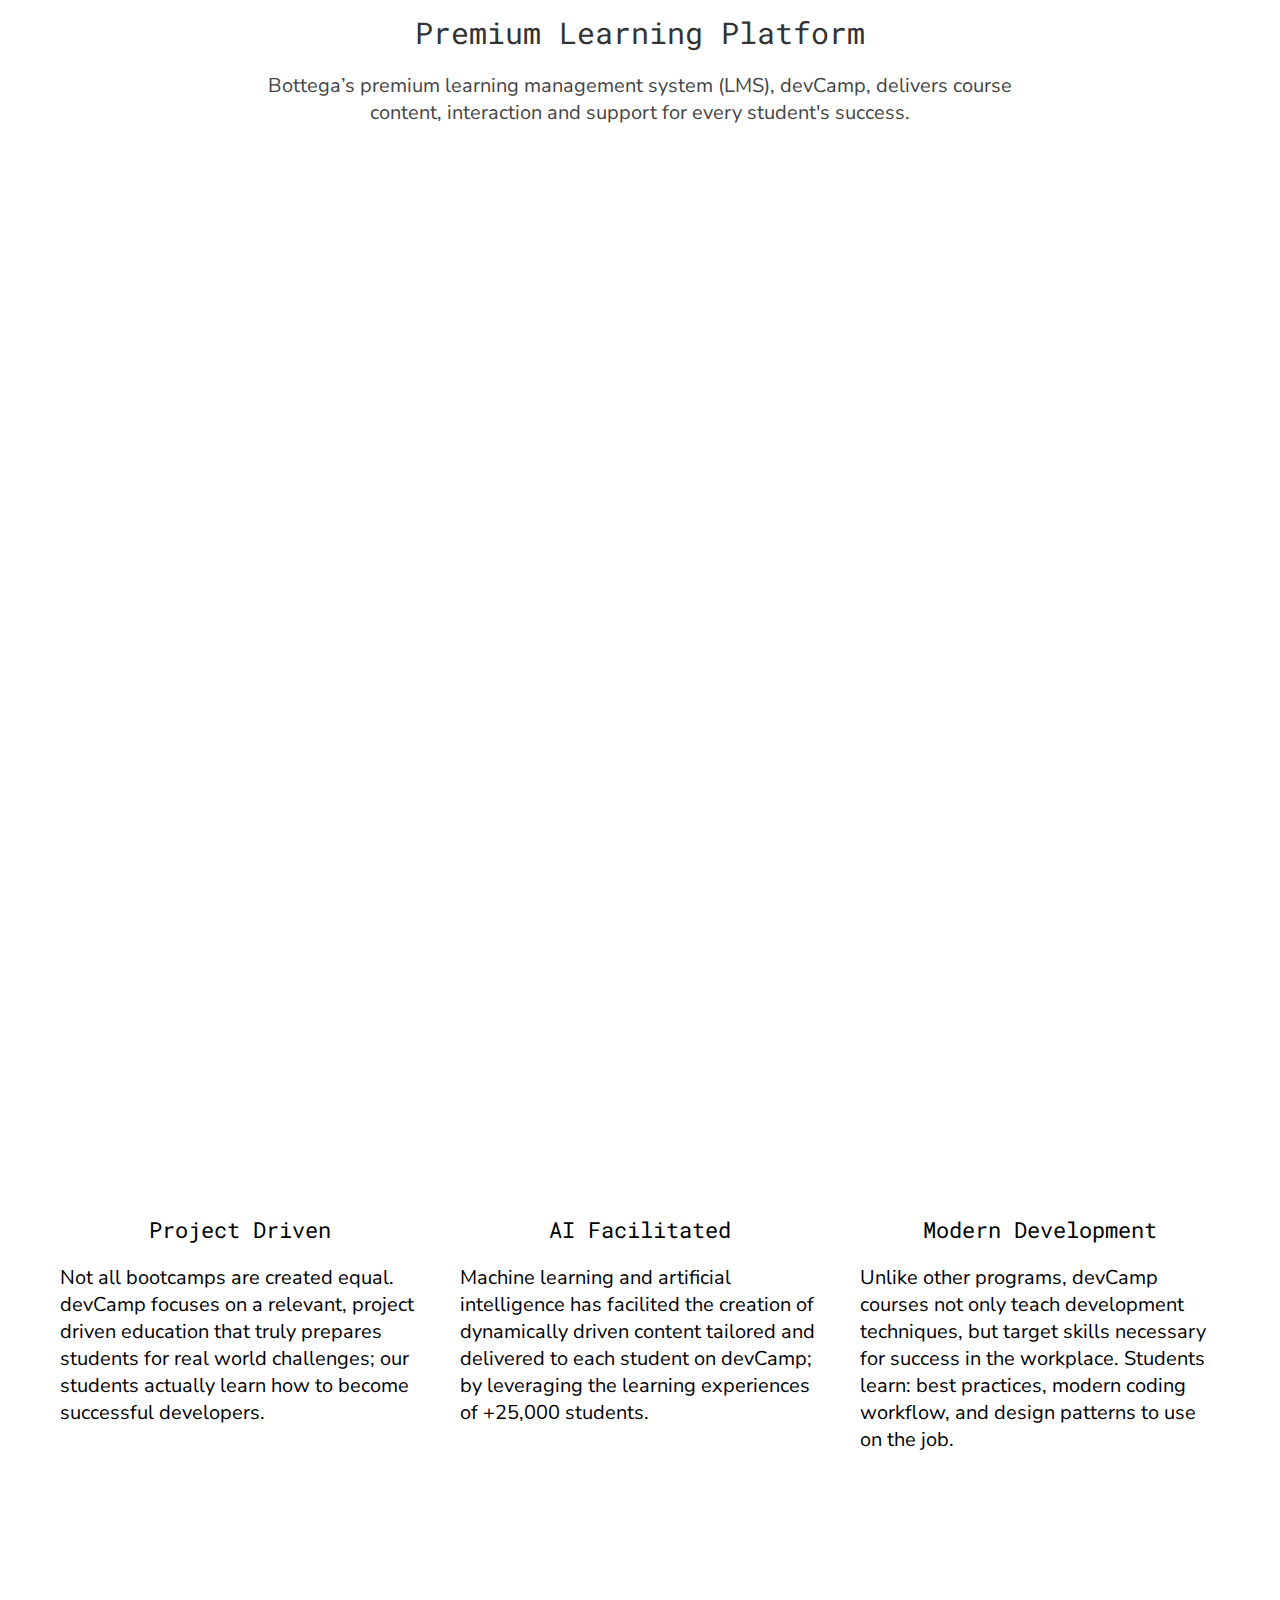
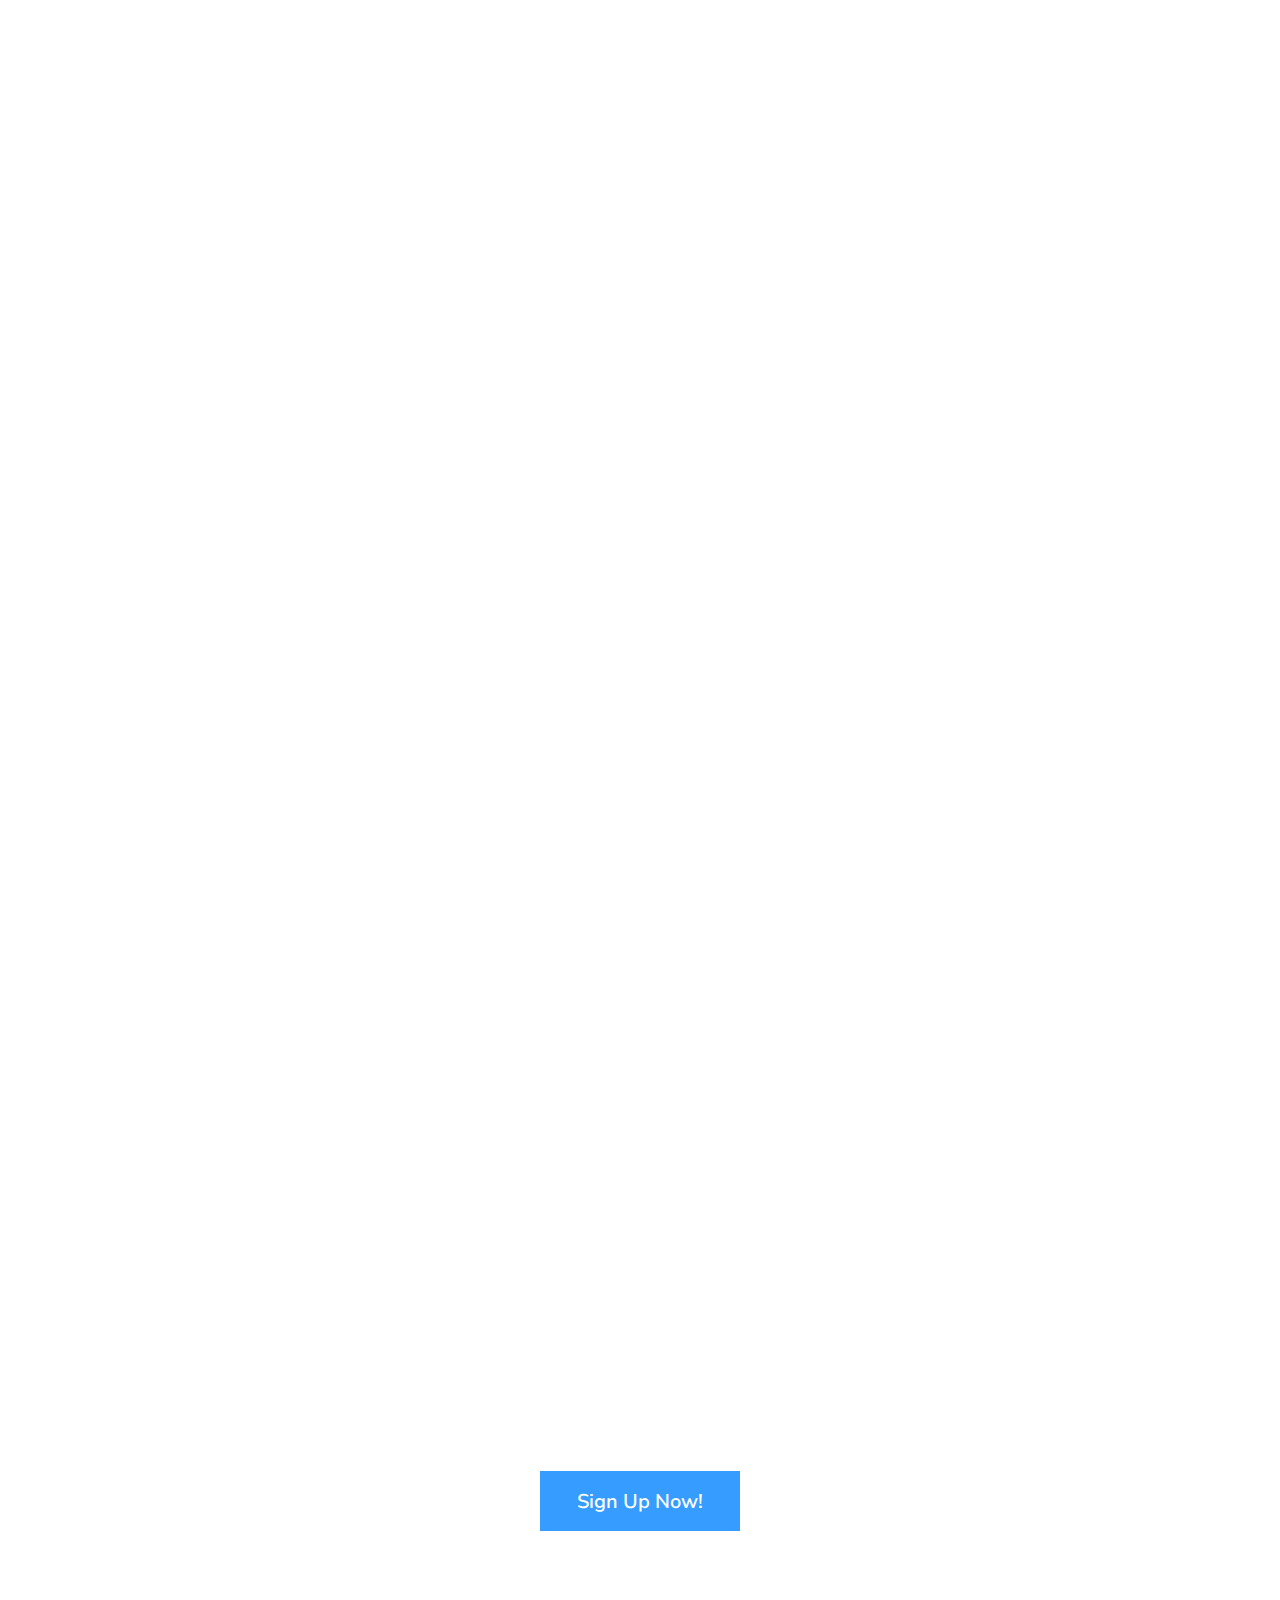
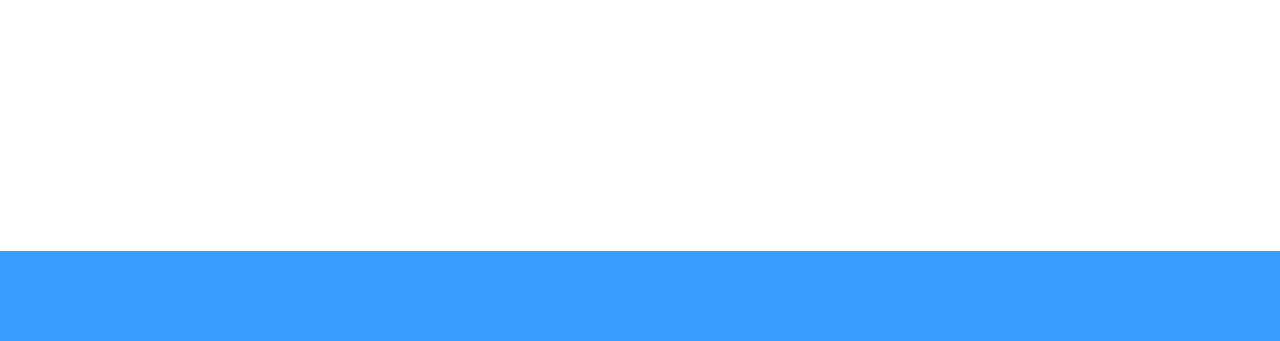
==== commit e0565f19: "Implemented Slick CDN" ====
--- a/index.html
+++ b/index.html
@@ -1,16 +1,17 @@
 <!DOCTYPE html>
 <html>
 	<head>
-		<title>Its a static page boi</title>
+		<title>Coding Autism</title>
 		<meta charset="utf-8">
 		<meta name="viewport" content="width=device-width, initial-scale=1.0">
-		<link href="https://fonts.googleapis.com/css?family=Nunito+Sans|Roboto+Mono" rel="stylesheet">
 		<link rel="stylesheet" type="text/css" href="landing-pg-styles.css">
-		<link rel="stylesheet" type="text/css" href="slick/slick.css"/>
-  	<link rel="stylesheet" type="text/css" href="slick/slick-theme.css"/>
+  	<link rel="stylesheet" type="text/css" href="https://cdn.jsdelivr.net/npm/slick-carousel@1.8.1/slick/slick.css"/>
+  	<link rel="stylesheet" type="text/css" href="https://cdn.jsdelivr.net/npm/slick-carousel@1.8.1/slick/slick-theme.css"/>
+
+  	<link href="https://fonts.googleapis.com/css?family=Nunito+Sans|Roboto+Mono" rel="stylesheet">
   	<script src="https://ajax.googleapis.com/ajax/libs/jquery/3.3.1/jquery.min.js"></script>
   	<script src="jquery-3.3.1.min.js"></script>
-	  <script type="text/javascript" src="slick/slick.min.js"></script>
+	  <script type="text/javascript" src="https://cdn.jsdelivr.net/npm/slick-carousel@1.8.1/slick/slick.min.js"></script>
 	</head>
 
 	<body>
@@ -138,48 +139,81 @@
 		</div>
 
 		<div class="profile-box">
-
 			<div class="pr profile-1">
 				<div class="overlay">
 					<h3 class="name">Cherish Clark</h3>
 					<span class="work">Solium</span>
-					<p class="text">Hello world asdf asdf asdf asdf asdf asdf asdf asdf asdf asdf asdf asdf asdf asdf asdf asdf asdf asdf asdf asdf asdf asdf asdf asdf asdf asdf Hello world asdf asdf asdf asdf asdf asdf asdf asdf asdf asdf asdf asdf asdf asdf asdf asdf asdf asdf asdf asdf asdf asdf asdf asdf asdf asdf</p>
-				</div>
-			</div>
+					<p class="text"></p>
+				</div>
+			</div>
+		
 			<div class="pr profile-2">
 				<div class="overlay">
 					<h3 class="name">Cody Higgins</h3>
 					<span class="work">liveops</span>
-					<p class="text">Hello world asdf asdf asdf asdf asdf asdf asdf asdf asdf asdf asdf asdf asdf asdf asdf asdf asdf asdf asdf asdf asdf asdf asdf asdf asdf asdf</p>
-				</div>
-			</div>
+					<p class="text"></p>
+				</div>
+			</div>
+		
 			<div class="pr profile-3">
 				<div class="overlay">
 					<h3 class="name">Stephanie Pinion</h3>
 					<span class="work">NUVI</span>
-					<p class="text">Hello world asdf asdf asdf asdf asdf asdf asdf asdf asdf asdf asdf asdf asdf asdf asdf asdf asdf asdf asdf asdf asdf asdf asdf asdf asdf asdf</p>
-				</div>
-			</div>
+					<p class="text"></p>
+				</div>
+			</div>		
+		
 			<div class="pr profile-4">
 				<div class="overlay">
 					<h3 class="name">Brian Anderson</h3>
 					<span class="work">SkyWest</span>
-					<p class="text">Hello world asdf asdf asdf asdf asdf asdf asdf asdf asdf asdf asdf asdf asdf asdf asdf asdf asdf asdf asdf asdf asdf asdf asdf asdf asdf asdf</p>
-				</div>
-			</div>
-
+					<p class="text"></p>
+				</div>
+			</div>
 		</div>
 
 		<div id="start-now">
 			<div class="start-now-info">
 				<h1 class="sn-header">Your Future Career In Software Development Starts Now!</h1>
-				<button class="sign-up"><a href="#">Sign Up Now!</a></button>
+				<div class="sign-up-btn">
+					<button class="sign-up"><a href="#">Sign Up Now!</a></button>
+				</div>
 			</div>
 		</div>
 
 		<div class="blue-bar"></div>
 
-	<script src="javascript/slick.js"></script>
+	<!-- <script src="javascript/slick.js"></script> -->
+	<script>
+		$(document).ready(function(){
+	    $('.profile-box').slick({
+	        centerMode: true,
+	        centerPadding: '60px',
+	        slidesToShow: 3,
+	        responsive: [
+	          {
+	            breakpoint: 768,
+	            settings: {
+	              arrows: false,
+	              centerMode: true,
+	              centerPadding: '40px',
+	              slidesToShow: 3
+	            }
+	          },
+	          {
+	            breakpoint: 480,
+	            settings: {
+	              arrows: false,
+	              centerMode: true,
+	              centerPadding: '40px',
+	              slidesToShow: 1
+	            }
+	          }
+	        ]
+	      });
+		});
+	</script>
+
 	<!-- <script src="javascript/carosel.js"></script> -->
 
 
--- a/landing-pg-styles.css
+++ b/landing-pg-styles.css
@@ -14,12 +14,12 @@
 
 .partner-logo {
 	width: 210px;
-	height: 120px;
+	height: 180px;
 }
 
 .login-stuff {
 	position: absolute;
-	top: 0;
+	top: 5%;
 	right: 13%;
 }
 
@@ -33,7 +33,7 @@
 	width: 140px;
 	height: 40px;
 	background-color: white;
-	border: 2px solid #45B0E5;
+	border: 2px solid #369CFF;
 }
 
 .login a {
@@ -63,7 +63,7 @@
 button.sign-up-now {
 	width: 200px;
 	height: 60px;
-	background-color: #45B0E5;
+	background-color: #369CFF;
 	border: none;
   margin-top: 116px;
 }
@@ -343,6 +343,7 @@
 .slick-slide {
 	margin-right: 20px;
 	margin-left: 20px;
+	border: none;
 }
 
 .profile-box {
@@ -366,7 +367,7 @@
 	display: inline-block;
 	overflow: hidden;
 	max-width: 380px !important;
-	height: 460px;
+	height: 460px !important;
 }
 
 .pr
@@ -475,7 +476,8 @@
 #start-now {
 	position: relative;
 	width: 100%;
-	height: 705px;
+	padding-top: 15%;
+	padding-bottom: 15%;
 	background: url("assets/images/emile-perron-190221.jpg");
 	background-size: cover;
 	background-position: center;
@@ -498,11 +500,15 @@
 	margin-left: 21%;
 }
 
+.sign-up-btn {
+	margin-top: 10%;
+	margin-bottom: 10%;
+}
+
 button.sign-up {
 	width: 200px;
 	height: 60px;
-	margin-top: 90px;
-	background-color: #45B0E5;
+	background-color: #369CFF;
 	border: none;
 }
 
@@ -521,15 +527,15 @@
 	width: 100%;
 	padding-top: 45px;
 	padding-bottom: 45px;
-	background-color: #45B0E5;
-}
-
-
-
-
-
-
-
-
-
-
+	background-color: #369CFF;
+}
+
+
+
+
+
+
+
+
+
+
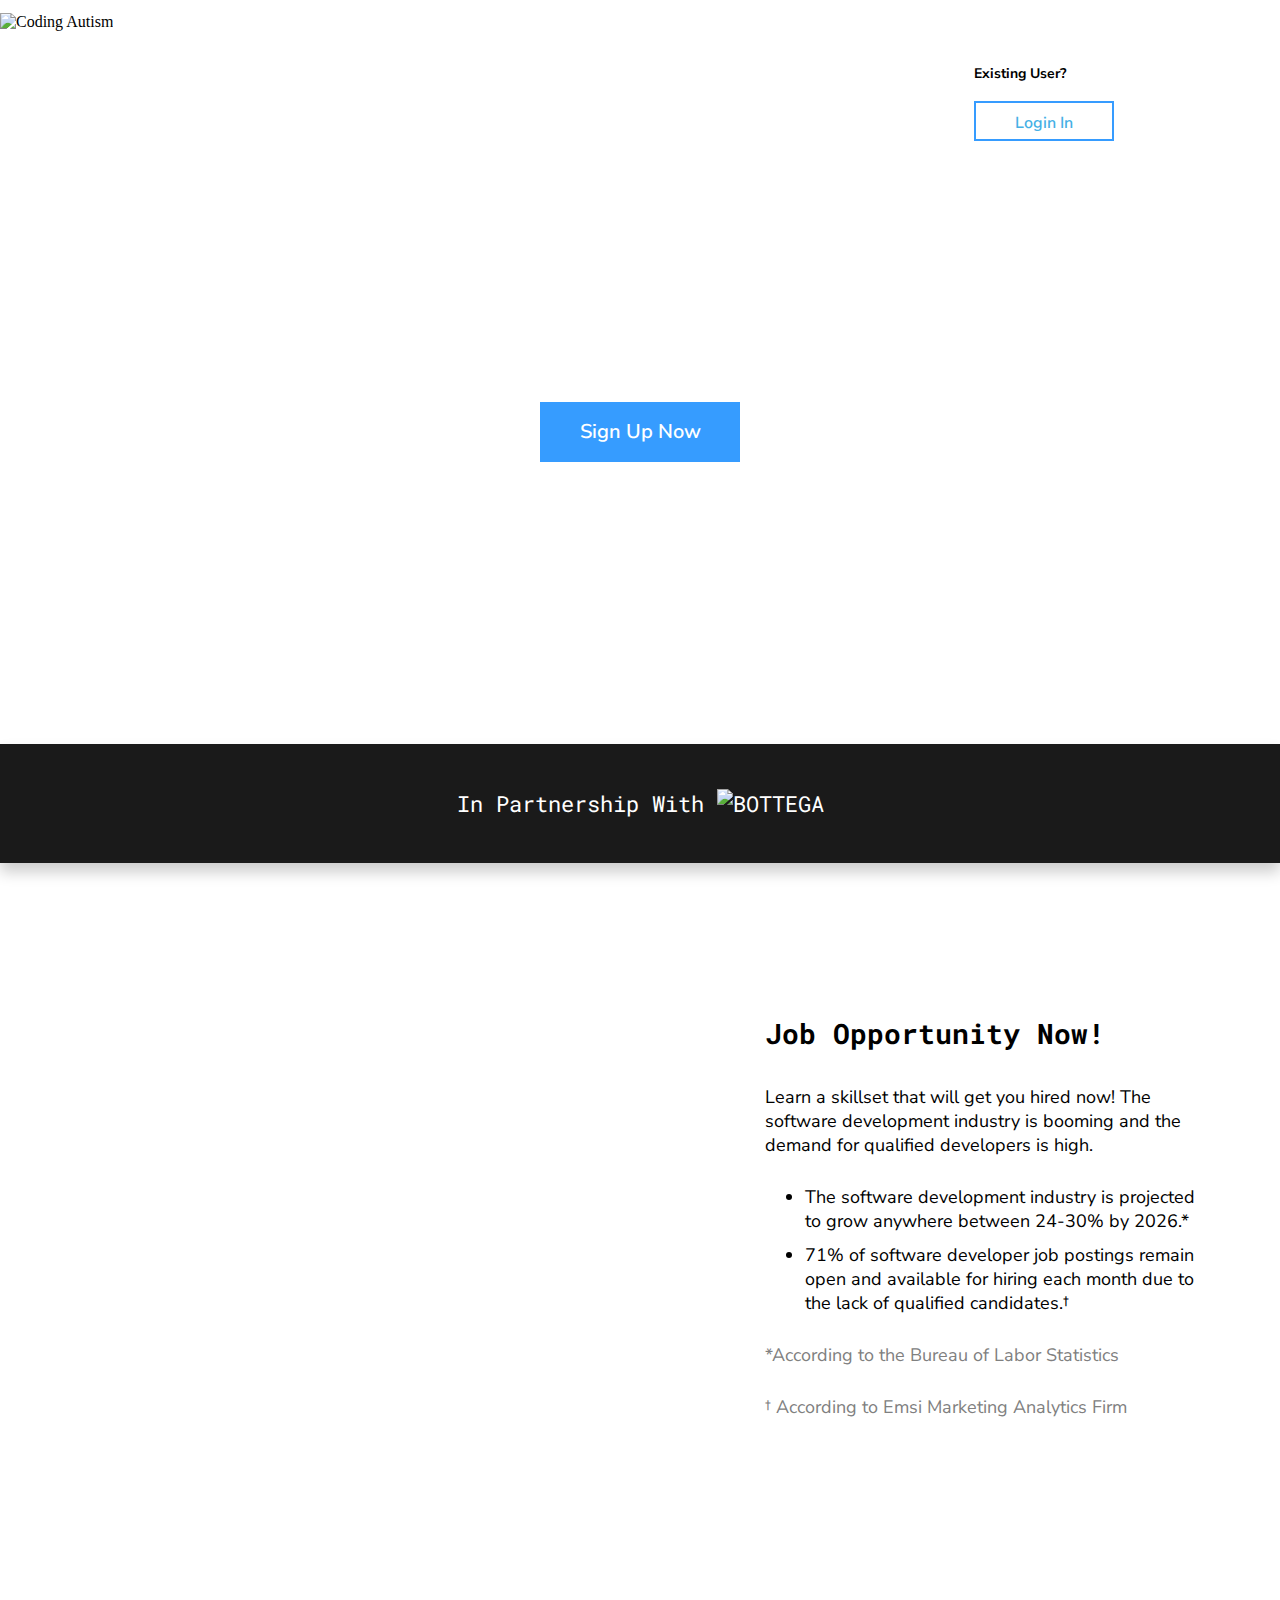
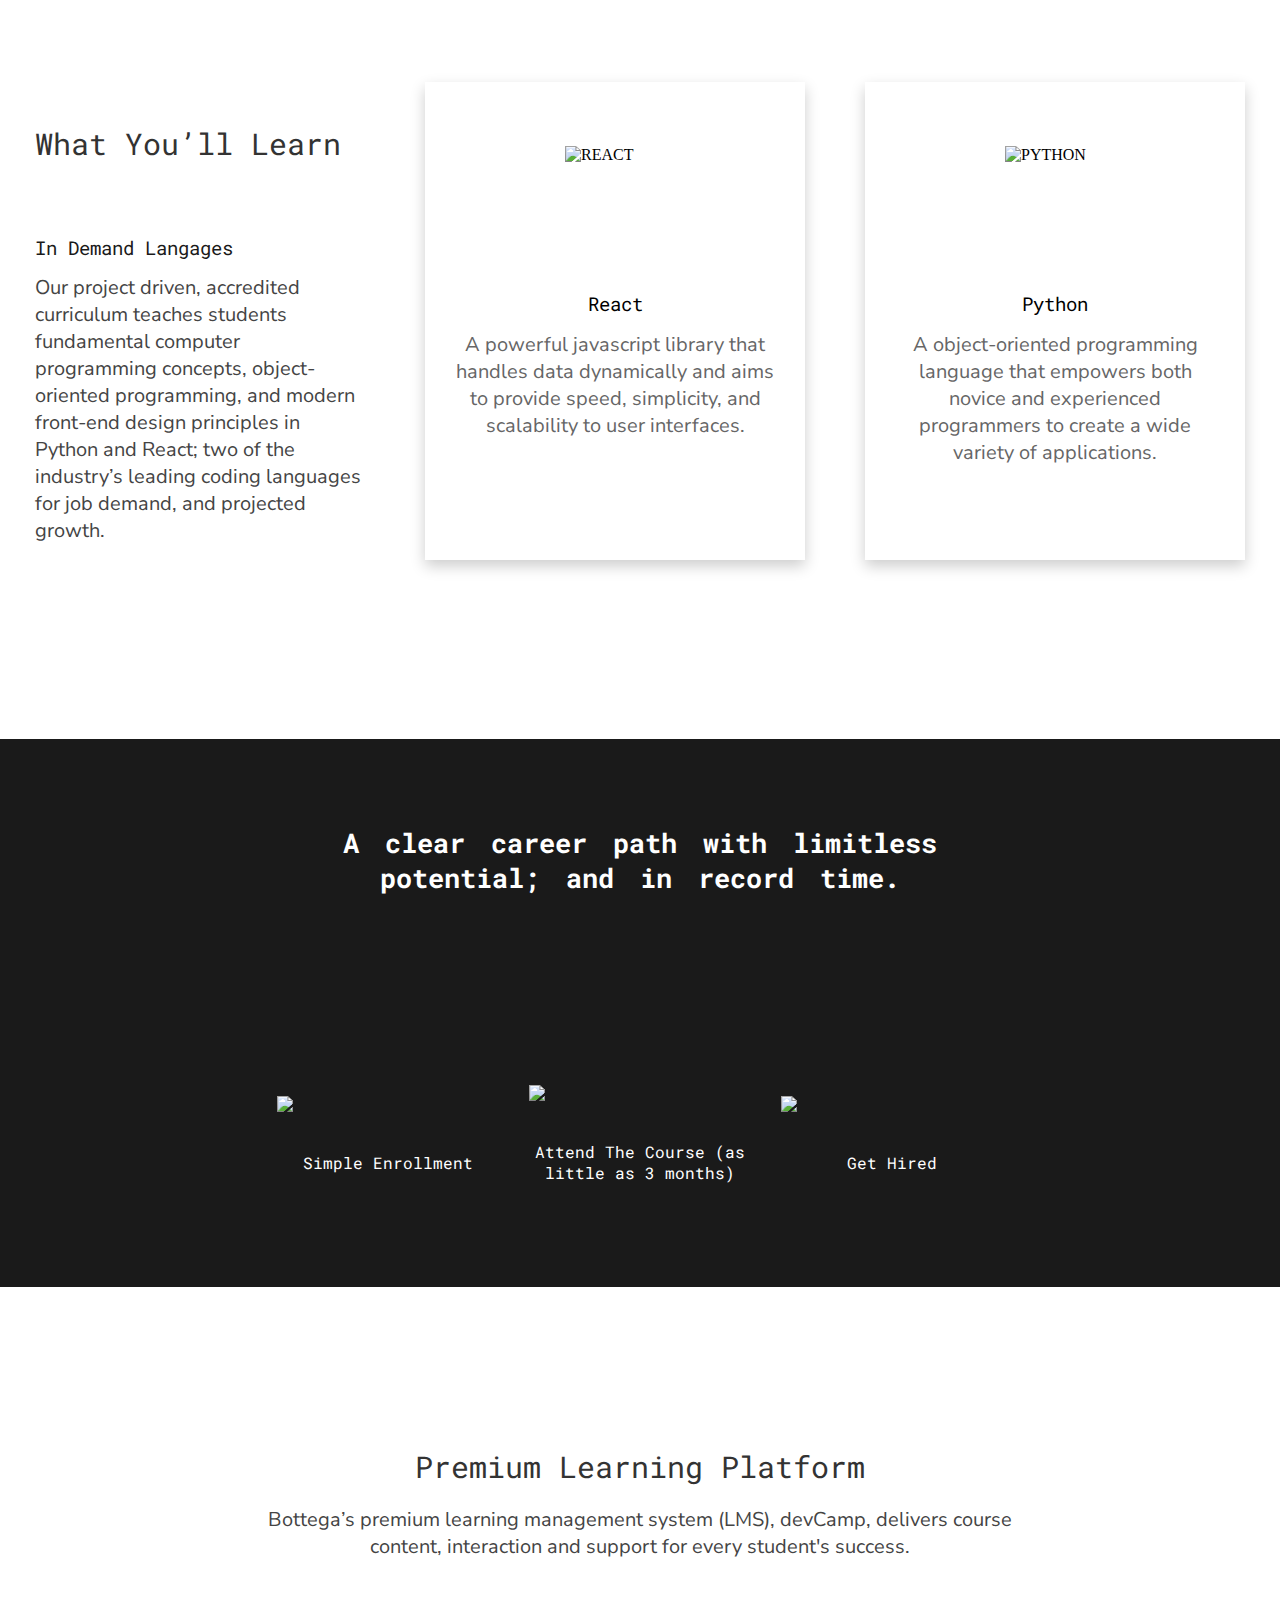
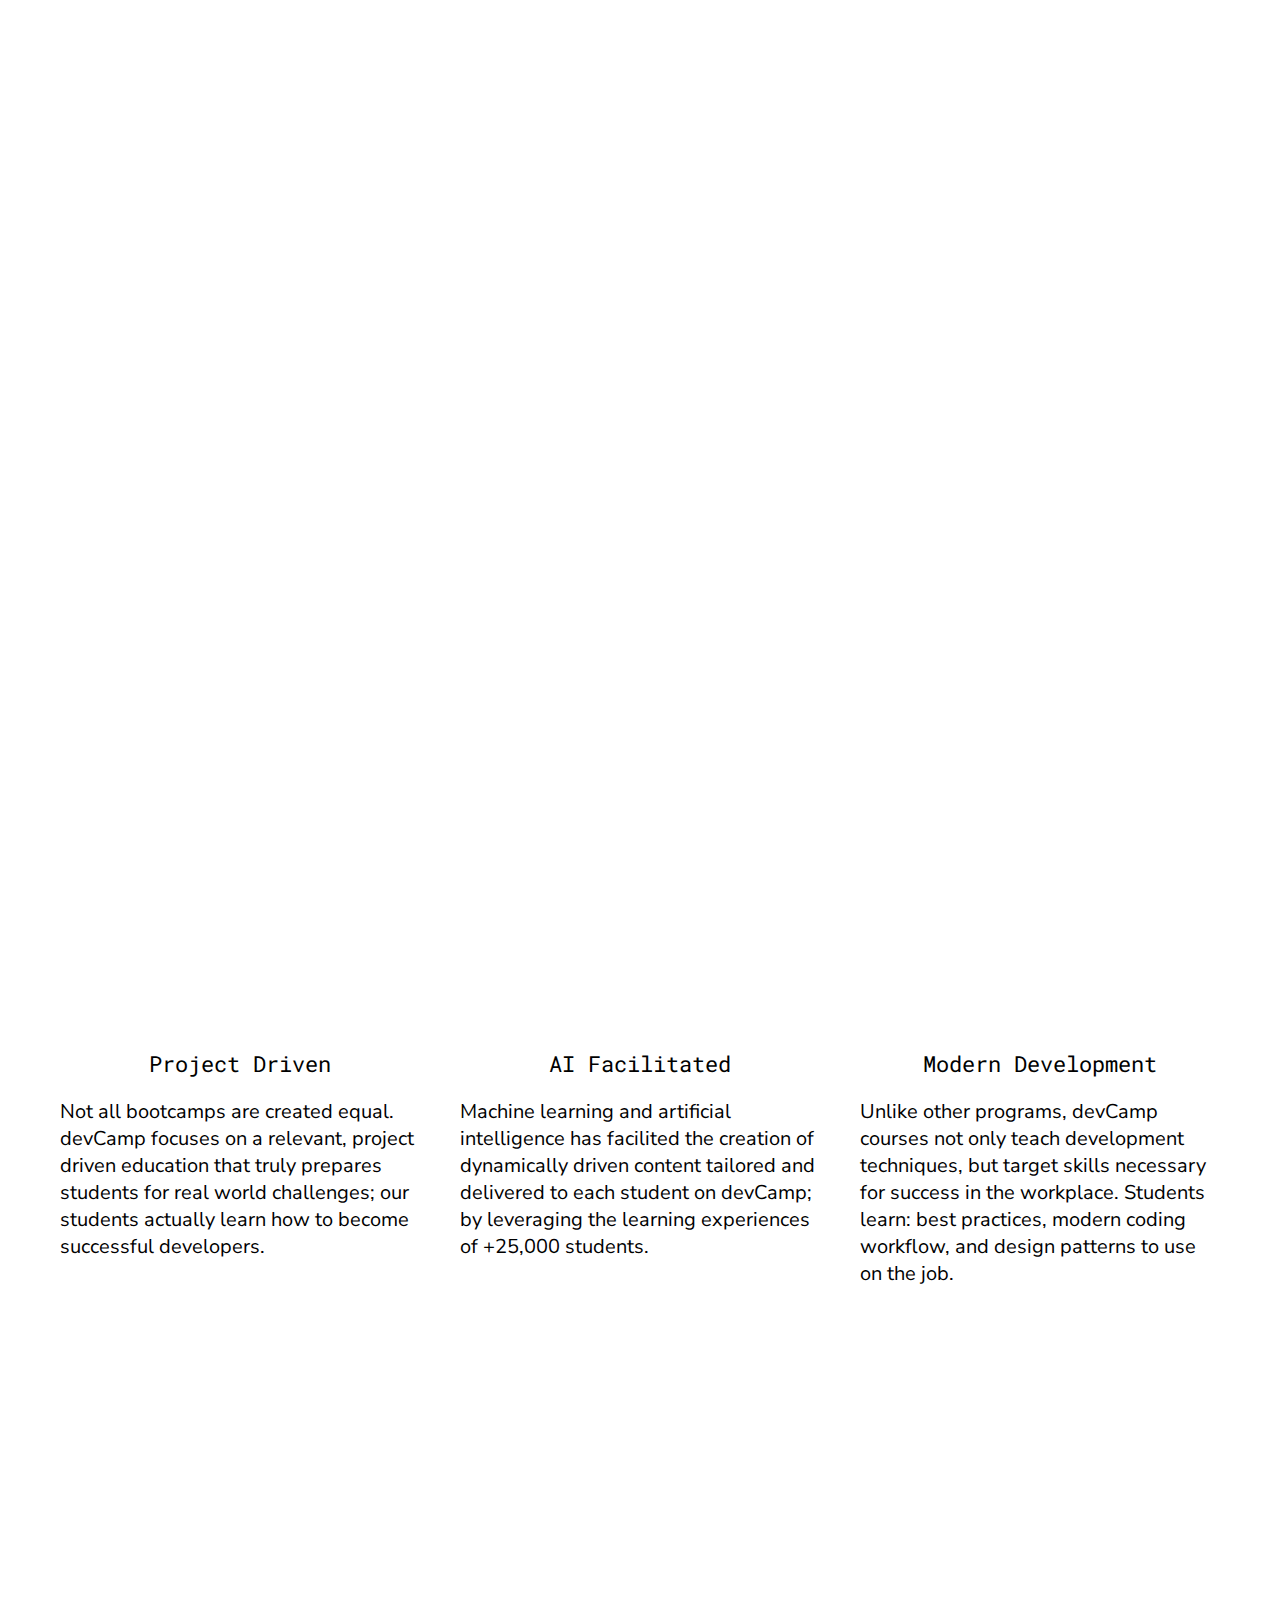
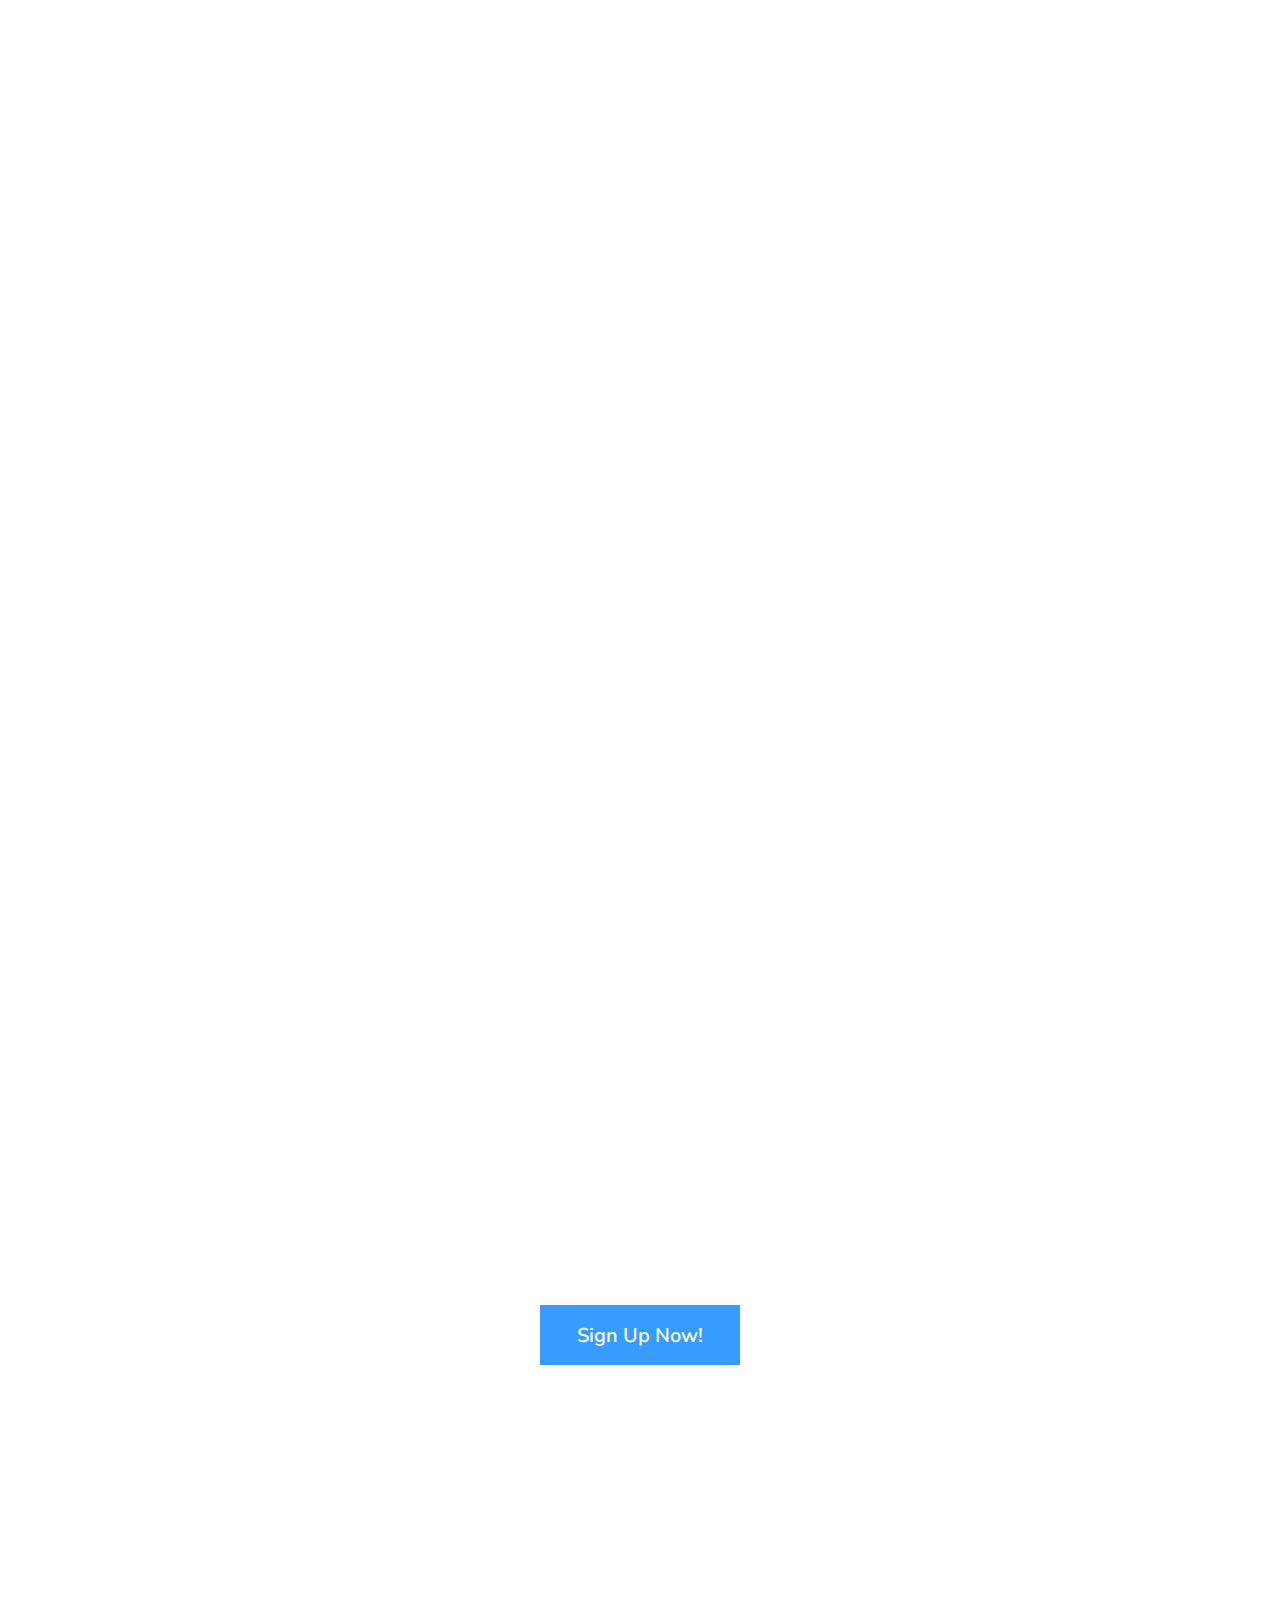
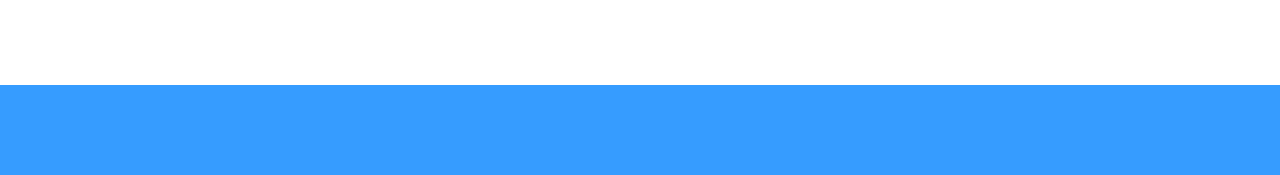
==== commit dd2edcf0: "Added links to sign in" ====
--- a/index.html
+++ b/index.html
@@ -17,20 +17,20 @@
 	<body>
 
 		<div id="heading">
-			<img src="assets/icons/coding-autism.png" alt="Coding Autism" class="partner-logo">
+			<img src="https://s3.amazonaws.com/partner-static-page-assets/coding-autism.png" alt="Coding Autism" class="partner-logo">
 			<div class="login-stuff">
 				<h4 class="existing-user">Existing User?</h4>
-				<button class="login"><a href="#">Login In</a></button>
+				<button class="login"><a href="https://codingautism.devcamp.com/users/sign_in">Login In</a></button>
 			</div>
 		</div>
 		
 		<div id="rectangle-4">
 			<div class="register-today-to-le">Register Today To Learn How To Code in Just 9 Weeks</div>
-			<button class="sign-up-now"><a href="#">Sign Up Now</a></button>
+			<button class="sign-up-now"><a href="https://codingautism.devcamp.com/users/sign_in">Sign Up Now</a></button>
 		</div>
 		
 		<div class="rectangle-4-copy">
-			<header class="in-partnership-with">In Partnership With <img src="assets/icons/bottega.png" alt="BOTTEGA" class="bottega-logo"></header>
+			<header class="in-partnership-with">In Partnership With <img src="https://s3.amazonaws.com/partner-static-page-assets/bottega.png" alt="BOTTEGA" class="bottega-logo"></header>
 		</div>
 
 		<div class="happy-worker-box">
@@ -66,7 +66,7 @@
 		</div>
 
 			<div class="coding_lang what_you_learn">
-				<img src="assets/icons/react.png" alt="REACT" class="lang-logo">
+				<img src="https://s3.amazonaws.com/partner-static-page-assets/react.png" alt="REACT" class="lang-logo">
 				<div class="coding-text">
 					<div class="lang-header">
 						React
@@ -78,7 +78,7 @@
 			</div>
 
 			<div class="coding_lang what_you_learn">
-				<img src="assets/icons/python.png" alt="PYTHON" class="lang-logo">
+				<img src="https://s3.amazonaws.com/partner-static-page-assets/python.png" alt="PYTHON" class="lang-logo">
 				<div class="coding-text">
 					<div class="lang-header">
 						Python
@@ -95,19 +95,19 @@
 
 			<div class="logos">
 				<div class="logo_cards">
-					<img src="assets/icons/Page 1 Copy 2.png" class="logo-icons">
+					<img src="https://s3.amazonaws.com/partner-static-page-assets/Page+1+Copy+2.png" class="logo-icons">
 					<div class="logo_text">
 							Simple Enrollment 
 					</div>
 				</div>
 				<div class="logo_cards">
-					<img src="assets/icons/Fill 1 Copy.png" class="logo-icons">
+					<img src="https://s3.amazonaws.com/partner-static-page-assets/Fill+1+Copy.png" class="logo-icons">
 					<div class="logo_text">
 							Attend The Course (as little as 3 months)
 					</div>
 				</div>
 				<div class="logo_cards">
-					<img src="assets/icons/Page 1 Copy.png" class="logo-icons">
+					<img src="https://s3.amazonaws.com/partner-static-page-assets/Page+1+Copy.png" class="logo-icons">
 					<div class="logo_text">
 							Get Hired
 					</div>
@@ -176,7 +176,7 @@
 			<div class="start-now-info">
 				<h1 class="sn-header">Your Future Career In Software Development Starts Now!</h1>
 				<div class="sign-up-btn">
-					<button class="sign-up"><a href="#">Sign Up Now!</a></button>
+					<button class="sign-up"><a href="https://codingautism.devcamp.com/users/sign_in">Sign Up Now!</a></button>
 				</div>
 			</div>
 		</div>
--- a/landing-pg-styles.css
+++ b/landing-pg-styles.css
@@ -45,7 +45,7 @@
 #rectangle-4 {
 	width: 100%;
 	height: 700px;
-  background: url('assets/images/code-2558220.jpg');
+  background: url('https://s3.amazonaws.com/partner-static-page-assets/code-2558220.jpg');
   background-position: center;
   background-size: cover;
 	text-align: center;
@@ -115,7 +115,7 @@
 	width: 700px;
 	padding-top: 25%;
 	padding-bottom: 25%;
-	background: url("assets/images/Happy-worker-flipped.jpg");
+	background: url("https://s3.amazonaws.com/partner-static-page-assets/Happy-worker-flipped.jpg");
 	background-size: cover;
 	background-position: left;
 }
@@ -286,7 +286,7 @@
 	position: relative;
 	height: 1152px;
 	width: 100%; 
-	background: url("assets/images/lms-bottega.jpg");
+	background: url("https://s3.amazonaws.com/partner-static-page-assets/lms-bottega.jpg");
 	background-position: center;
 	background-size: cover;
 }
@@ -446,28 +446,28 @@
 }
 
 .profile-1 {
-	background: url("assets/images/Cherish-Clark.jpg");
+	background: url("https://s3.amazonaws.com/partner-static-page-assets/Cherish-Clark.jpg");
 	background-size: cover;
 	background-position: center;
 	background-repeat: no-repeat;
 }
 
 .profile-2 {
-	background: url("assets/images/Cody-Higgins.jpg");
+	background: url("https://s3.amazonaws.com/partner-static-page-assets/Cody-Higgins.jpg");
 	background-size: cover;
 	background-position: center;
 	background-repeat: no-repeat;
 }
 
 .profile-3 {
-	background: url("assets/images/Stephanie.jpg");
+	background: url("https://s3.amazonaws.com/partner-static-page-assets/Stephanie.jpg");
 	background-size: cover;
 	background-position: center;
 	background-repeat: no-repeat;
 }
 
 .profile-4 {
-	background: url("assets/images/Brian-Anderson.jpg");
+	background: url("https://s3.amazonaws.com/partner-static-page-assets/Brian-Anderson.jpg");
 	background-size: cover;
 	background-position: center;
 	background-repeat: no-repeat;
@@ -478,7 +478,7 @@
 	width: 100%;
 	padding-top: 15%;
 	padding-bottom: 15%;
-	background: url("assets/images/emile-perron-190221.jpg");
+	background: url("https://s3.amazonaws.com/partner-static-page-assets/emile-perron-190221.jpg");
 	background-size: cover;
 	background-position: center;
 }
